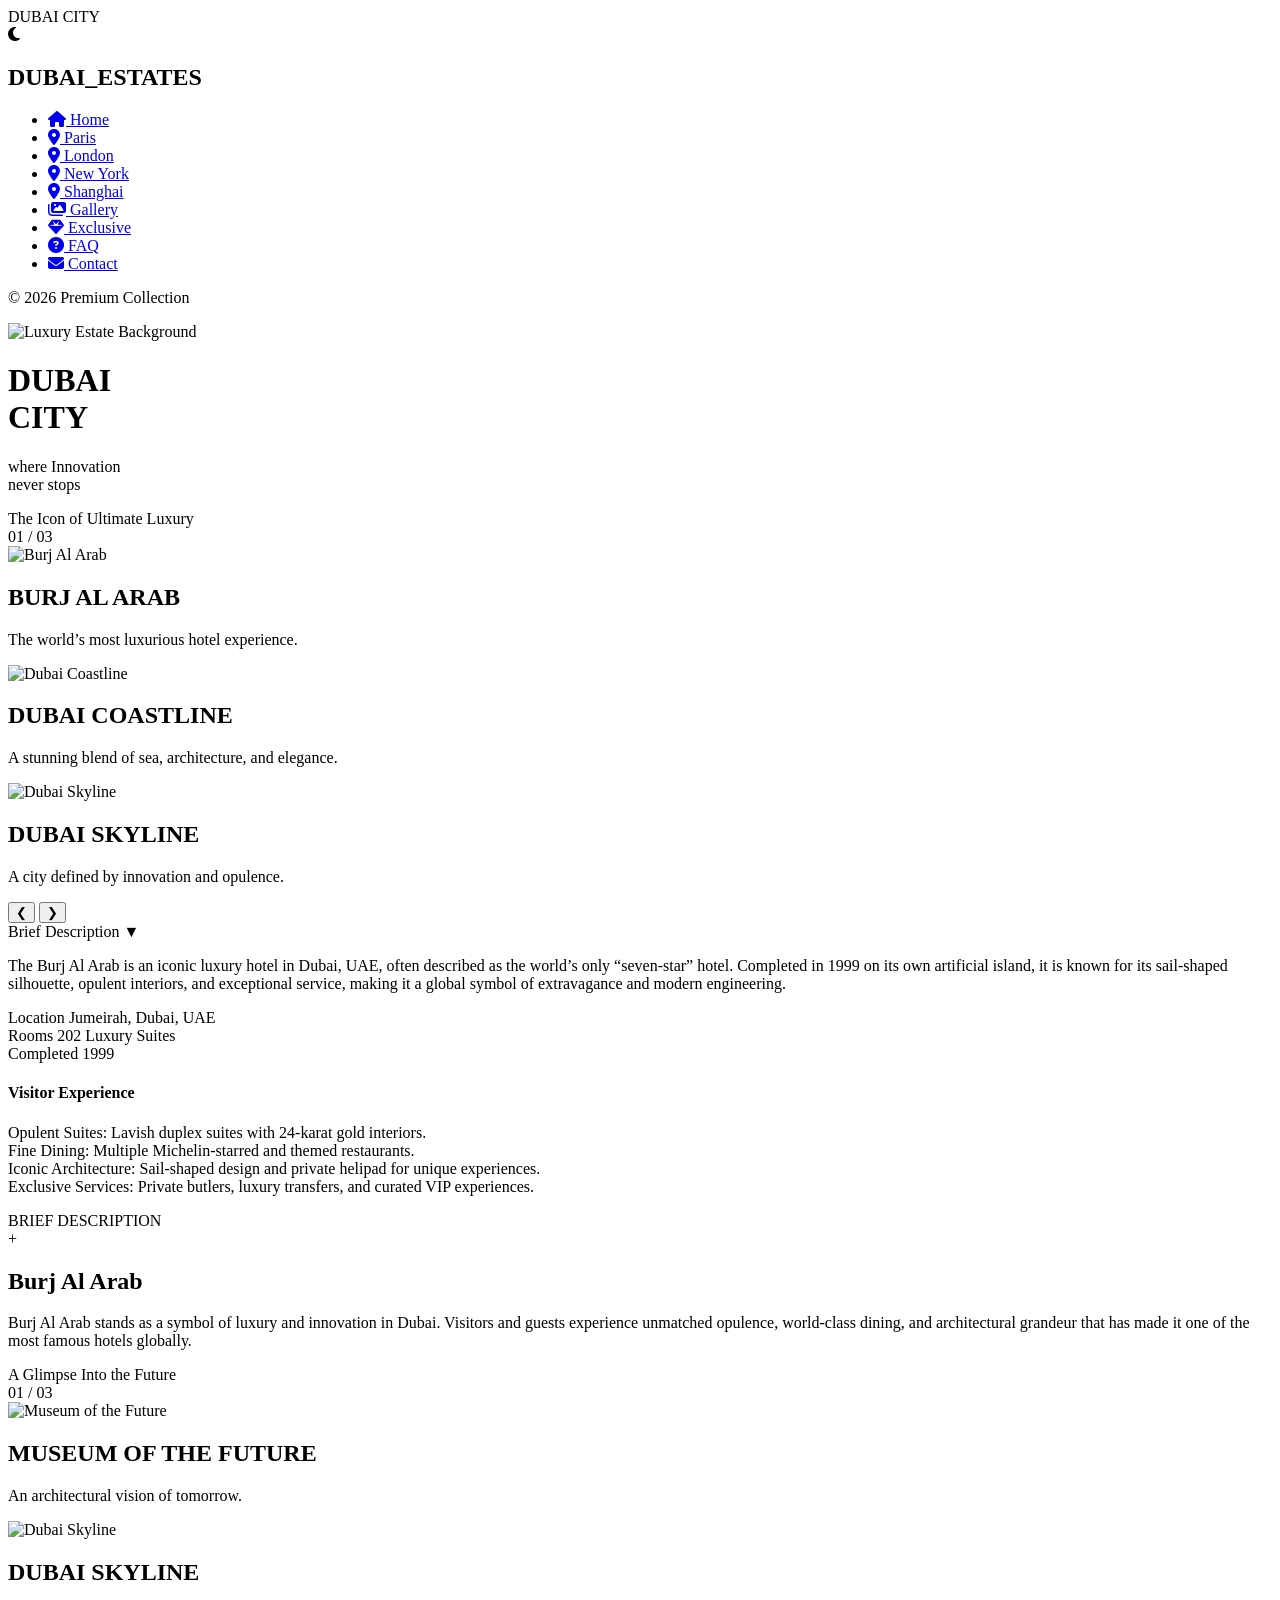
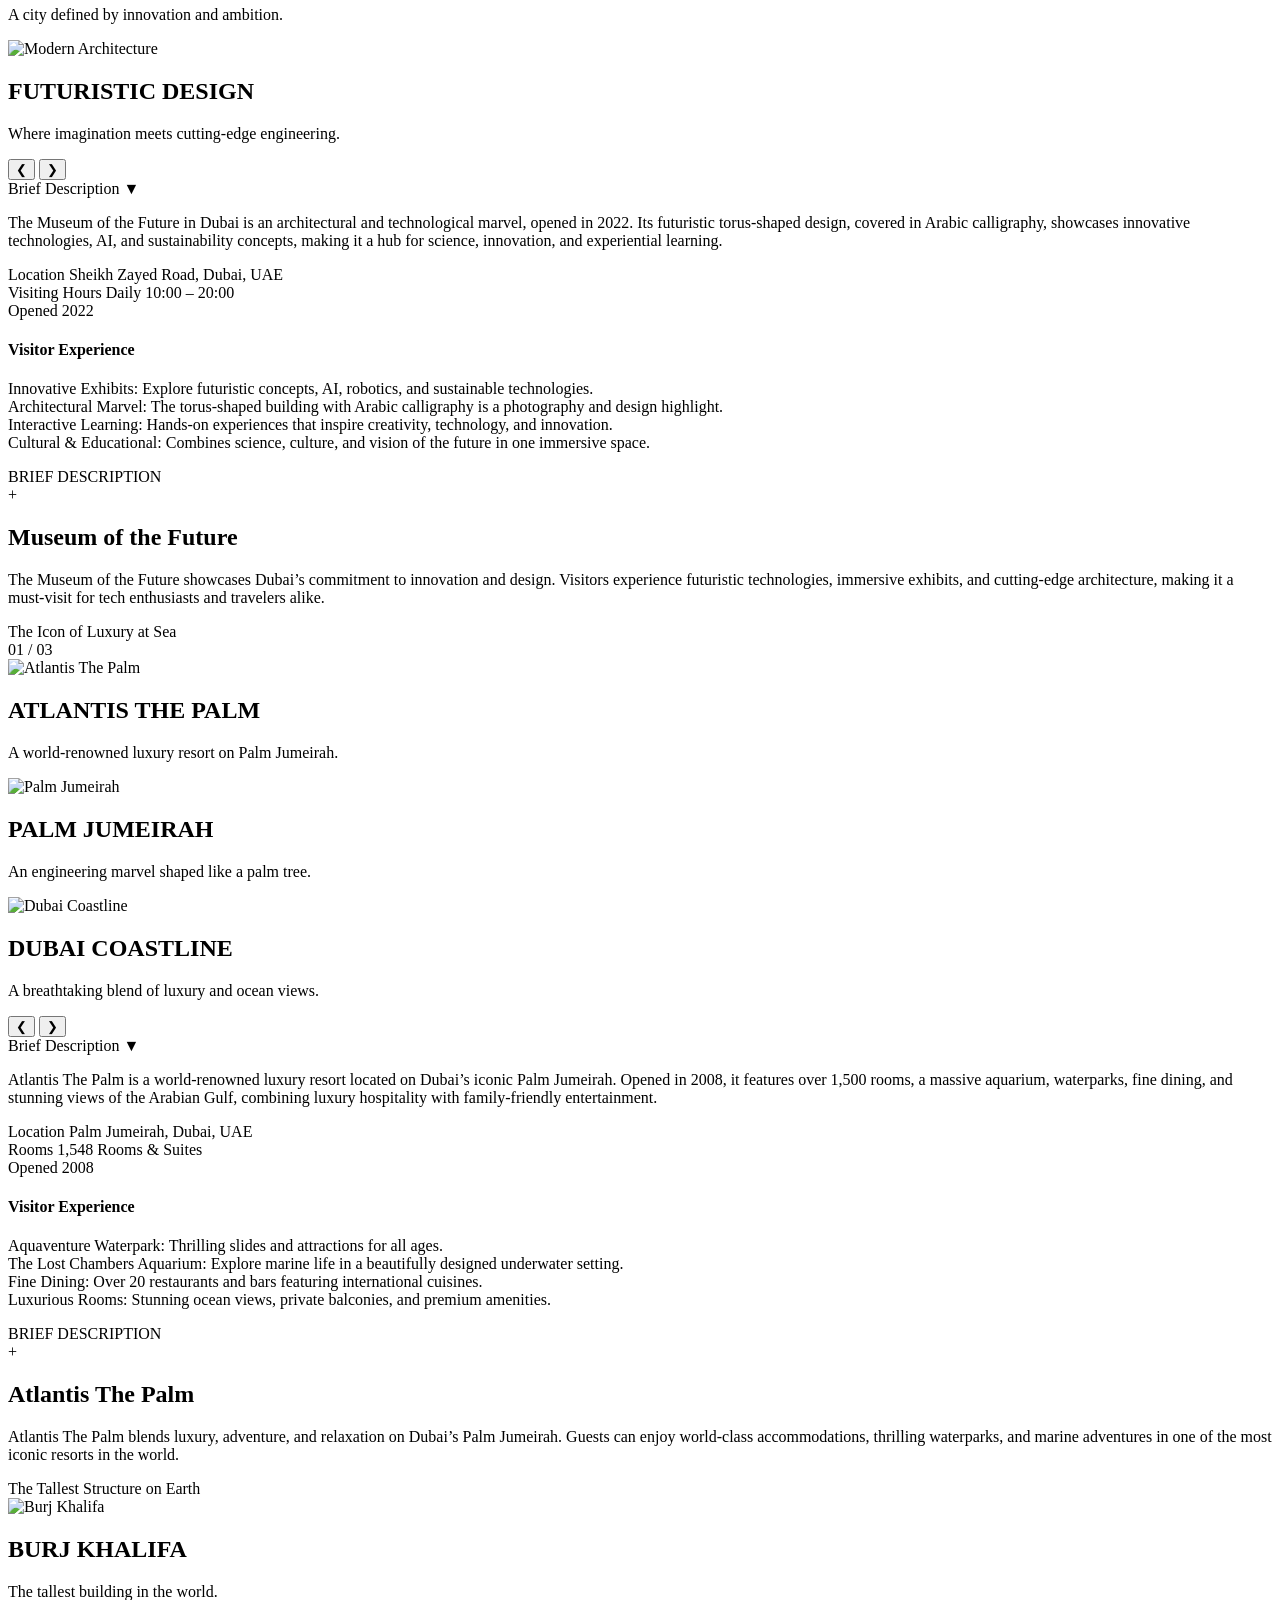
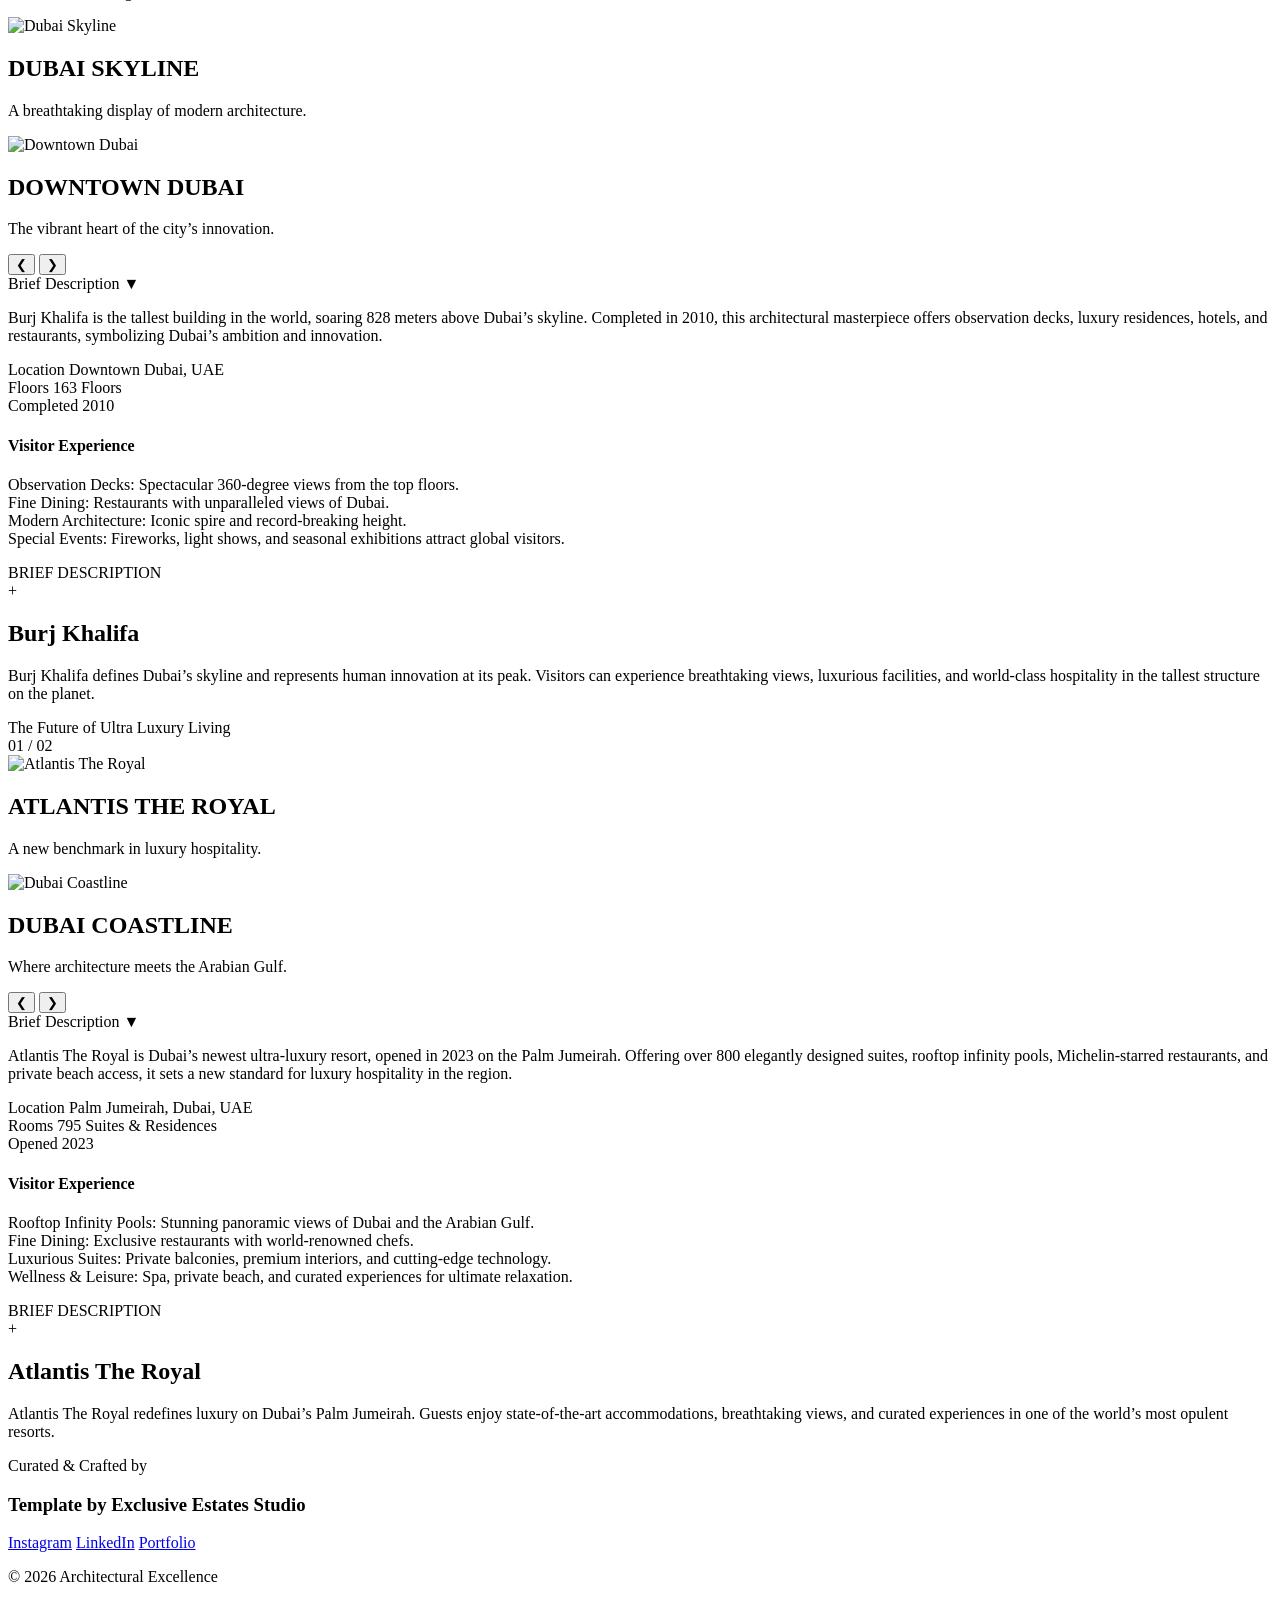
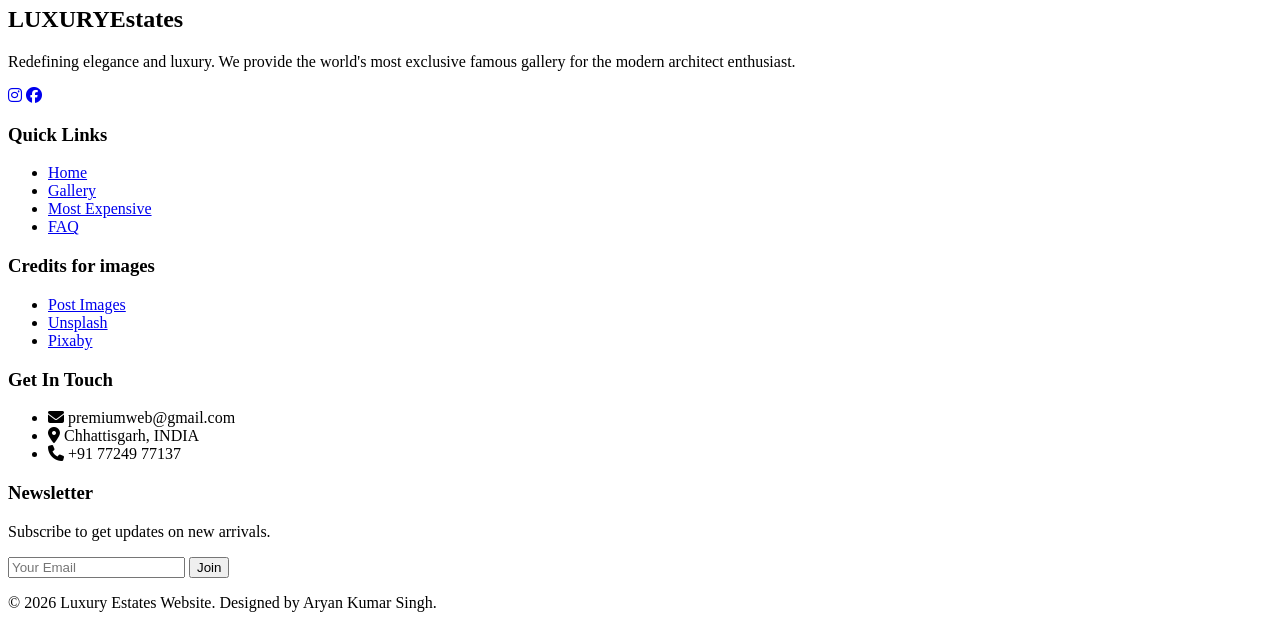
==== dubai.html @ 1795b329 "Add files via upload" ====
<!DOCTYPE html>
<html>
    <head>
        <title>Dubai – Luxury Destinations & Premium Estates</title>
        <meta charset="UTF-8">
    <link rel="stylesheet" href="https://cdnjs.cloudflare.com/ajax/libs/font-awesome/6.5.0/css/all.min.css">
<meta name="viewport" content="width=device-width, initial-scale=1.0">
<link rel="preconnect" href="https://fonts.googleapis.com">
<link rel="preconnect" href="https://fonts.gstatic.com" crossorigin>
<link href="https://fonts.googleapis.com/css2?family=Cinzel:wght@400..900&family=Lora:ital,wght@0,400..700;1,400..700&family=Montserrat:ital,wght@0,100..900;1,100..900&display=swap" rel="stylesheet">
<link href="https://fonts.googleapis.com/css2?family=Cormorant+Garamond:wght@300;400&family=Inter:wght@300;400&display=swap" rel="stylesheet">
        

<link rel="stylesheet" href="style.css">

        
    </head>
 <body data-page="dubai">
   <!-- Luxury Preloader -->
<!-- Luxury Preloader -->
<div id="lux-loader">
    <div class="loader-inner">
        <!-- Luxury SVG Logo -->
        <svg width="120" height="50" viewBox="0 0 200 80" xmlns="http://www.w3.org/2000/svg">
            <defs>
                <linearGradient id="goldGradient" x1="0%" y1="0%" x2="100%" y2="0%">
                    <stop offset="0%" stop-color="#D4AF37"/>
                    <stop offset="100%" stop-color="#FFD700"/>
                </linearGradient>
                <style>
                  .initials { font-family: 'Cinzel', serif; font-size: 36px; font-weight: bold; fill: url(#goldGradient); }
                  .text { font-family: 'Lora', serif; font-size: 14px; fill: #FFFFFF; letter-spacing: 1px; }
                  .icon { fill: url(#goldGradient); }
                </style>
            </defs>
            <!-- Triangle icon -->
            <polygon class="icon" points="20,60 40,20 60,60" />
            <!-- AS initials -->
         <text x="75" y="50" class="initials">EP</text>
<text x="75" y="70" class="text">Exclusive Places</text>
        </svg>

        <!-- Spinning gold ring -->
        <div class="loader-ring"></div>
    </div>
</div>
   

        <nav class="master-pill-nav">
    <div class="pill-inner">
        <div id="master-menu" style="display:none;"> <!-- must match 'master-menu' -->
    <ul>
        <li>Home</li>
        <li>About</li>
        <li>Contact</li>
    </ul>
</div>

        <div class="pill-logo">
            DUBAI
        <span>CITY</span></div>

        <div class="theme-toggle" onclick="toggleTheme()">
            <div class="toggle-icon">
                <i id="theme-icon" class="fas fa-moon"></i>
            </div>
        </div>
    </div>
</nav>

    <div class="menu-btn" onclick="togglePremiumMenu()">
  <div class="btn-line"></div>
  <div class="btn-line"></div>
  <div class="btn-line"></div>
</div>

<nav class="side-nav" id="sideNav">
  <div class="nav-header">
    <h2 class="nav-logo">DUBAI_<span>ESTATES</span></h2>
  </div>
 <ul class="nav-links">
  <li><a href="homepage.html"><i class="fas fa-home"></i> Home</a></li>
  <li><a href="paris.html" target="_blank" rel="noopener noreferrer"><i class="fas fa-map-marker-alt"></i> Paris</a></li>
  <li><a href="london.html" target="_blank" rel="noopener noreferrer"><i class="fas fa-map-marker-alt"></i> London</a></li>
  <li><a href="new-york.html" target="_blank" rel="noopener noreferrer"><i class="fas fa-map-marker-alt"></i> New York</a></li>
  <li><a href="shanghai.html" target="_blank" rel="noopener noreferrer"><i class="fas fa-map-marker-alt"></i> Shanghai</a></li>
  
  <li><a href="#homepage" target="_blank" rel="noopener noreferrer"><i class="fas fa-images"></i> Gallery</a></li>
  <li><a href="exclusive.html" target="_blank" rel="noopener noreferrer"><i class="fas fa-gem"></i> Exclusive</a></li>
  <li><a href="faq.html" target="_blank" rel="noopener noreferrer"><i class="fas fa-question-circle"></i> FAQ</a></li>
  <li><a href="contact.html" target="_blank" rel="noopener noreferrer"><i class="fas fa-envelope"></i> Contact</a></li>
</ul>
  <div class="nav-footer">
    <p>© 2026 Premium Collection</p>
  </div>
</nav>

<div class="menu-blur" id="menuBlur" onclick="togglePremiumMenu()"></div>


    <div class="banner-hero">
    <div class="banner-overlay"></div>

    <img src="https://i.postimg.cc/pdh2FBYB/christoph_schulz_7tb_b37y_Hx4_unsplash.jpg" 
         alt="Luxury Estate Background" class="banner-img">

    <div class="banner-content">
        <h1 class="banner-title">
        DUBAI
         <br> <span>CITY</span>
        </h1>
        <p class="banner-subtitle">
            where Innovation <br>never stops
        </p>
    </div>
</div>
<div id="homepage"></div>
<div class="divider"></div>
<div class="cinzel-title">The Icon of Ultimate Luxury</div>

<div class="luxury-container">
  <div class="luxury-viewport">

    <!-- COUNTER -->
    <div class="lux-counter">
      <span class="current">01</span> / 
      <span class="total">03</span>
    </div>

    <div class="luxury-wrapper" data-index="0">

      <div class="lux-slide">
        <img loading="lazy" width="800" height="500"
        src="https://i.postimg.cc/SR1qnRct/andreas_m_BLGcfe_Nnx4U_unsplash.jpg" alt="Burj Al Arab">
        <div class="lux-overlay">
          <h2>BURJ AL ARAB</h2>
          <p>The world’s most luxurious hotel experience.</p>
        </div>
      </div>

      <div class="lux-slide">
        <img loading="lazy" width="800" height="500"
        src="https://i.postimg.cc/rp58f8Lk/christoph_schulz_7tb_b37y_Hx4_unsplash.jpg" alt="Dubai Coastline">
        <div class="lux-overlay">
          <h2>DUBAI COASTLINE</h2>
          <p>A stunning blend of sea, architecture, and elegance.</p>
        </div>
      </div>

      <div class="lux-slide">
        <img loading="lazy" width="800" height="500"
        src="https://i.postimg.cc/DzCKjmMf/roman_logov_jomuw0_3F8A_unsplash.jpg" alt="Dubai Skyline">
        <div class="lux-overlay">
          <h2>DUBAI SKYLINE</h2>
          <p>A city defined by innovation and opulence.</p>
        </div>
      </div>

     </div>
    <!-- ARROWS -->
    <button class="lux-nav lux-prev" onclick="moveSmooth(this,-1)">❮</button>
    <button class="lux-nav lux-next" onclick="moveSmooth(this,1)">❯</button>

    <!-- DOTS -->
    <div class="lux-dots"></div>

    <!-- PROGRESS BAR -->
    <div class="lux-progress">
      <div class="lux-progress-bar"></div>
    </div>
</div>
<div class="lora-title">


</div>

<div class="divider"></div>

<div class="brief-wrapper">
    <div class="brief-toggle" onclick="toggleBrief(this)">
        <span class="label">Brief Description</span>
        <span class="arrow">▼</span>
    </div>

    
    <div class="brief-content">
    <div class="premium-inner">
        <p class="summary-text">
            The Burj Al Arab is an iconic luxury hotel in Dubai, UAE, often described as the world’s only “seven-star” hotel. Completed in 1999 on its own artificial island, it is known for its sail-shaped silhouette, opulent interiors, and exceptional service, making it a global symbol of extravagance and modern engineering.
        </p>

        <div class="info-grid">
            <div class="info-item">
                <span class="info-label">Location</span>
                <span class="info-value">Jumeirah, Dubai, UAE</span>
            </div>
            <div class="info-item">
                <span class="info-label">Rooms</span>
                <span class="info-value">202 Luxury Suites</span>
            </div>
            <div class="info-item">
                <span class="info-label">Completed</span>
                <span class="info-value">1999</span>
            </div>
        </div>

        <div class="highlights-box">
            <h4 class="highlight-title">Visitor Experience</h4>
            <p>
                Opulent Suites: Lavish duplex suites with 24-karat gold interiors.<br>
                Fine Dining: Multiple Michelin-starred and themed restaurants.<br>
                Iconic Architecture: Sail-shaped design and private helipad for unique experiences.<br>
                Exclusive Services: Private butlers, luxury transfers, and curated VIP experiences.
            </p>
        </div>
    </div>
</div>

<div class="cj-wrapper">
    <div class="cj-trigger" onclick="toggleJungle(this)">
        <span class="cj-label">BRIEF DESCRIPTION</span>
        <div class="cj-plus">+</div>
    </div>

    <div class="cj-content">
        <div class="cj-inner">
            <h2 class="cj-title">Burj Al Arab</h2>
            <p class="cj-text">
                Burj Al Arab stands as a symbol of luxury and innovation in Dubai. Visitors and guests experience unmatched opulence, world-class dining, and architectural grandeur that has made it one of the most famous hotels globally.
            </p>
            <div class="cj-line"></div>
        </div>
    </div>
</div>
 <div class="divider"></div>
<div class="cinzel-title">A Glimpse Into the Future</div>

<div class="luxury-container">
  <div class="luxury-viewport">

    <!-- COUNTER -->
    <div class="lux-counter">
      <span class="current">01</span> / 
      <span class="total">03</span>
    </div>

    <div class="luxury-wrapper" data-index="0">
      
      <div class="lux-slide">
        <img loading="lazy" width="800" height="500"
        src="https://i.postimg.cc/MKDxMsmT/haris_khan_o_F7d_ZYCg_O3k_unsplash.jpg" alt="Museum of the Future">
        <div class="lux-overlay">
          <h2>MUSEUM OF THE FUTURE</h2>
          <p>An architectural vision of tomorrow.</p>
        </div>
      </div>
      
      <div class="lux-slide">
        <img loading="lazy" width="800" height="500"
        src="https://i.postimg.cc/RV940rKZ/mohammad_ali_V1YMhpx_Y7To_unsplash.jpg" alt="Dubai Skyline">
        <div class="lux-overlay">
          <h2>DUBAI SKYLINE</h2>
          <p>A city defined by innovation and ambition.</p>
        </div>
      </div>

      <div class="lux-slide">
        <img loading="lazy" width="800" height="500"
        src="https://i.postimg.cc/Dws8yJx4/riyas_mohammed_A05b_Ihiry4o_unsplash.jpg" alt="Modern Architecture">
        <div class="lux-overlay">
          <h2>FUTURISTIC DESIGN</h2>
          <p>Where imagination meets cutting-edge engineering.</p>
        </div>
      </div>

    </div>

    <button class="lux-nav lux-prev" onclick="moveSmooth(this, -1)">&#10094;</button>
    <button class="lux-nav lux-next" onclick="moveSmooth(this, 1)">&#10095;</button>
    <!-- DOTS -->
    <div class="lux-dots"></div>

    <!-- PROGRESS BAR -->
    <div class="lux-progress">
      <div class="lux-progress-bar"></div>
    </div>
  </div>
</div>
<div class="lora-title">


</div>
<div class="divider"></div>
<div class="brief-wrapper">
    <div class="brief-toggle" onclick="toggleBrief(this)">
        <span class="label">Brief Description</span>
        <span class="arrow">▼</span>
    </div>

  <div class="brief-content">
    <div class="premium-inner">
        <p class="summary-text">
            The Museum of the Future in Dubai is an architectural and technological marvel, opened in 2022. Its futuristic torus-shaped design, covered in Arabic calligraphy, showcases innovative technologies, AI, and sustainability concepts, making it a hub for science, innovation, and experiential learning.
        </p>

        <div class="info-grid">
            <div class="info-item">
                <span class="info-label">Location</span>
                <span class="info-value">Sheikh Zayed Road, Dubai, UAE</span>
            </div>
            <div class="info-item">
                <span class="info-label">Visiting Hours</span>
                <span class="info-value">Daily 10:00 – 20:00</span>
            </div>
            <div class="info-item">
                <span class="info-label">Opened</span>
                <span class="info-value">2022</span>
            </div>
        </div>

        <div class="highlights-box">
            <h4 class="highlight-title">Visitor Experience</h4>
            <p>
                Innovative Exhibits: Explore futuristic concepts, AI, robotics, and sustainable technologies.<br>
                Architectural Marvel: The torus-shaped building with Arabic calligraphy is a photography and design highlight.<br>
                Interactive Learning: Hands-on experiences that inspire creativity, technology, and innovation.<br>
                Cultural & Educational: Combines science, culture, and vision of the future in one immersive space.
            </p>
        </div>
    </div>
</div>

<div class="cj-wrapper">
    <div class="cj-trigger" onclick="toggleJungle(this)">
        <span class="cj-label">BRIEF DESCRIPTION</span>
        <div class="cj-plus">+</div>
    </div>

    <div class="cj-content">
        <div class="cj-inner">
            <h2 class="cj-title">Museum of the Future</h2>
            <p class="cj-text">
                The Museum of the Future showcases Dubai’s commitment to innovation and design. Visitors experience futuristic technologies, immersive exhibits, and cutting-edge architecture, making it a must-visit for tech enthusiasts and travelers alike.
            </p>
            <div class="cj-line"></div>
        </div>
    </div>
</div>
<div class="divider"></div>
<div class="cinzel-title">The Icon of Luxury at Sea</div>

<div class="luxury-container">
  <div class="luxury-viewport">

    <!-- COUNTER -->
    <div class="lux-counter">
      <span class="current">01</span> / 
      <span class="total">03</span>
    </div>

    <div class="luxury-wrapper" data-index="0">
      
      <div class="lux-slide">
        <img loading="lazy" width="800" height="500"
        src="https://i.postimg.cc/9FVCf3Tx/katalin_salles_Qrgxf_VD_usc_unsplash.jpg" alt="Atlantis The Palm">
        <div class="lux-overlay">
          <h2>ATLANTIS THE PALM</h2>
          <p>A world-renowned luxury resort on Palm Jumeirah.</p>
        </div>
      </div>
      
      <div class="lux-slide">
        <img loading="lazy" width="800" height="500"
        src="https://i.postimg.cc/DyFnzVLk/mo_Bkwp_Z3P6d_EM_unsplash.jpg" alt="Palm Jumeirah">
        <div class="lux-overlay">
          <h2>PALM JUMEIRAH</h2>
          <p>An engineering marvel shaped like a palm tree.</p>
        </div>
      </div>

      <div class="lux-slide">
        <img loading="lazy" width="800" height="500"
        src="https://i.postimg.cc/kX9q5rKX/nitya_aggarwal_8l_Mauu_BSr_M_unsplash.jpg" alt="Dubai Coastline">
        <div class="lux-overlay">
          <h2>DUBAI COASTLINE</h2>
          <p>A breathtaking blend of luxury and ocean views.</p>
        </div>
      </div>
      
    </div>
    <button class="lux-nav lux-prev" onclick="moveSmooth(this, -1)">&#10094;</button>
    <button class="lux-nav lux-next" onclick="moveSmooth(this, 1)">&#10095;</button>
    <!-- DOTS -->
    <div class="lux-dots"></div>

    <!-- PROGRESS BAR -->
    <div class="lux-progress">
      <div class="lux-progress-bar"></div>
    </div>
  </div>
</div>



 
 
 <div class="brief-wrapper">
    <div class="brief-toggle" onclick="toggleBrief(this)">
        <span class="label">Brief Description</span>
        <span class="arrow">▼</span>
    </div>

    <div class="brief-content">
    <div class="premium-inner">
        <p class="summary-text">
            Atlantis The Palm is a world-renowned luxury resort located on Dubai’s iconic Palm Jumeirah. Opened in 2008, it features over 1,500 rooms, a massive aquarium, waterparks, fine dining, and stunning views of the Arabian Gulf, combining luxury hospitality with family-friendly entertainment.
        </p>

        <div class="info-grid">
            <div class="info-item">
                <span class="info-label">Location</span>
                <span class="info-value">Palm Jumeirah, Dubai, UAE</span>
            </div>
            <div class="info-item">
                <span class="info-label">Rooms</span>
                <span class="info-value">1,548 Rooms & Suites</span>
            </div>
            <div class="info-item">
                <span class="info-label">Opened</span>
                <span class="info-value">2008</span>
            </div>
        </div>

        <div class="highlights-box">
            <h4 class="highlight-title">Visitor Experience</h4>
            <p>
                Aquaventure Waterpark: Thrilling slides and attractions for all ages.<br>
                The Lost Chambers Aquarium: Explore marine life in a beautifully designed underwater setting.<br>
                Fine Dining: Over 20 restaurants and bars featuring international cuisines.<br>
                Luxurious Rooms: Stunning ocean views, private balconies, and premium amenities.
            </p>
        </div>
    </div>
</div>

<div class="cj-wrapper">
    <div class="cj-trigger" onclick="toggleJungle(this)">
        <span class="cj-label">BRIEF DESCRIPTION</span>
        <div class="cj-plus">+</div>
    </div>

    <div class="cj-content">
        <div class="cj-inner">
            <h2 class="cj-title">Atlantis The Palm</h2>
            <p class="cj-text">
                Atlantis The Palm blends luxury, adventure, and relaxation on Dubai’s Palm Jumeirah. Guests can enjoy world-class accommodations, thrilling waterparks, and marine adventures in one of the most iconic resorts in the world.
            </p>
            <div class="cj-line"></div>
        </div>
    </div>
</div>
  <div class="divider"></div>
<div class="cinzel-title">The Tallest Structure on Earth</div>

<div class="luxury-container">
  <div class="luxury-viewport">
    
    <div class="luxury-wrapper" data-index="0">
      
      <div class="lux-slide">
        <img loading="lazy" width="800" height="500"
        src="https://i.postimg.cc/DwDMx1x4/riyas_mohammed_CK9BTs_Q_I1Y_unsplash.jpg" alt="Burj Khalifa">
        <div class="lux-overlay">
          <h2>BURJ KHALIFA</h2>
          <p>The tallest building in the world.</p>
        </div>
      </div>
      
      <div class="lux-slide">
        <img loading="lazy" width="800" height="500"
        src="https://i.postimg.cc/cCmzhjzW/nelemson_guevarra_d_Bft_X6t_NEds_unsplash.jpg" alt="Dubai Skyline">
        <div class="lux-overlay">
          <h2>DUBAI SKYLINE</h2>
          <p>A breathtaking display of modern architecture.</p>
        </div>
      </div>

      <div class="lux-slide">
        <img loading="lazy" width="800" height="500"
        src="https://i.postimg.cc/gJq22GM1/david_rodrigo_Fr6zexbmjmc_unsplash.jpg" alt="Downtown Dubai">
        <div class="lux-overlay">
          <h2>DOWNTOWN DUBAI</h2>
          <p>The vibrant heart of the city’s innovation.</p>
        </div>
      </div>
        
    </div>

    <button class="lux-nav lux-prev" onclick="moveSmooth(this, -1)">&#10094;</button>
    <button class="lux-nav lux-next" onclick="moveSmooth(this, 1)">&#10095;</button>
    <!-- DOTS -->
    <div class="lux-dots"></div>

    <!-- PROGRESS BAR -->
    <div class="lux-progress">
      <div class="lux-progress-bar"></div>
    </div>
  </div>
</div>
<div class="lora-title">


</div>
<div class="divider"></div>
   <div class="brief-wrapper">
    <div class="brief-toggle" onclick="toggleBrief(this)">
        <span class="label">Brief Description</span>
        <span class="arrow">▼</span>
    </div>

   <div class="brief-content">
    <div class="premium-inner">
        <p class="summary-text">
            Burj Khalifa is the tallest building in the world, soaring 828 meters above Dubai’s skyline. Completed in 2010, this architectural masterpiece offers observation decks, luxury residences, hotels, and restaurants, symbolizing Dubai’s ambition and innovation.
        </p>

        <div class="info-grid">
            <div class="info-item">
                <span class="info-label">Location</span>
                <span class="info-value">Downtown Dubai, UAE</span>
            </div>
            <div class="info-item">
                <span class="info-label">Floors</span>
                <span class="info-value">163 Floors</span>
            </div>
            <div class="info-item">
                <span class="info-label">Completed</span>
                <span class="info-value">2010</span>
            </div>
        </div>

        <div class="highlights-box">
            <h4 class="highlight-title">Visitor Experience</h4>
            <p>
                Observation Decks: Spectacular 360-degree views from the top floors.<br>
                Fine Dining: Restaurants with unparalleled views of Dubai.<br>
                Modern Architecture: Iconic spire and record-breaking height.<br>
                Special Events: Fireworks, light shows, and seasonal exhibitions attract global visitors.
            </p>
        </div>
    </div>
</div>

<div class="cj-wrapper">
    <div class="cj-trigger" onclick="toggleJungle(this)">
        <span class="cj-label">BRIEF DESCRIPTION</span>
        <div class="cj-plus">+</div>
    </div>

    <div class="cj-content">
        <div class="cj-inner">
            <h2 class="cj-title">Burj Khalifa</h2>
            <p class="cj-text">
                Burj Khalifa defines Dubai’s skyline and represents human innovation at its peak. Visitors can experience breathtaking views, luxurious facilities, and world-class hospitality in the tallest structure on the planet.
            </p>
            <div class="cj-line"></div>
        </div>
    </div>
</div>
    <div class="divider"></div>

<div class="cinzel-title">The Future of Ultra Luxury Living</div>

<div class="luxury-container">
  <div class="luxury-viewport">

    <!-- COUNTER -->
    <div class="lux-counter">
      <span class="current">01</span> / 
      <span class="total">02</span>
    </div>

    <div class="luxury-wrapper" data-index="0">
      
      <div class="lux-slide">
        <img loading="lazy" width="800" height="500"
        src="https://i.postimg.cc/L6Z6Jk04/tabreez_c_IXeab_YWFAQ_unsplash.jpg" alt="Atlantis The Royal">
        <div class="lux-overlay">
          <h2>ATLANTIS THE ROYAL</h2>
          <p>A new benchmark in luxury hospitality.</p>
        </div>
      </div>
      
      <div class="lux-slide">
        <img loading="lazy" width="800" height="500"
        src="https://i.postimg.cc/FRXn4N5v/nejc_soklic_ZY4v_Nr_J_h_SU_unsplash.jpg" alt="Dubai Coastline">
        <div class="lux-overlay">
          <h2>DUBAI COASTLINE</h2>
          <p>Where architecture meets the Arabian Gulf.</p>
        </div>
      </div>

    </div>
    <button class="lux-nav lux-prev" onclick="moveSmooth(this, -1)">&#10094;</button>
    <button class="lux-nav lux-next" onclick="moveSmooth(this, 1)">&#10095;</button>
    <!-- DOTS -->
    <div class="lux-dots"></div>

    <!-- PROGRESS BAR -->
    <div class="lux-progress">
      <div class="lux-progress-bar"></div>
    </div>
  </div>
</div>
<div class="lora-title">


</div>
<div class="divider"></div>
<div class="brief-wrapper">
    <div class="brief-toggle" onclick="toggleBrief(this)">
        <span class="label">Brief Description</span>
        <span class="arrow">▼</span>
    </div>

   <div class="brief-content">
    <div class="premium-inner">
        <p class="summary-text">
            Atlantis The Royal is Dubai’s newest ultra-luxury resort, opened in 2023 on the Palm Jumeirah. Offering over 800 elegantly designed suites, rooftop infinity pools, Michelin-starred restaurants, and private beach access, it sets a new standard for luxury hospitality in the region.
        </p>

        <div class="info-grid">
            <div class="info-item">
                <span class="info-label">Location</span>
                <span class="info-value">Palm Jumeirah, Dubai, UAE</span>
            </div>
            <div class="info-item">
                <span class="info-label">Rooms</span>
                <span class="info-value">795 Suites & Residences</span>
            </div>
            <div class="info-item">
                <span class="info-label">Opened</span>
                <span class="info-value">2023</span>
            </div>
        </div>

        <div class="highlights-box">
            <h4 class="highlight-title">Visitor Experience</h4>
            <p>
                Rooftop Infinity Pools: Stunning panoramic views of Dubai and the Arabian Gulf.<br>
                Fine Dining: Exclusive restaurants with world-renowned chefs.<br>
                Luxurious Suites: Private balconies, premium interiors, and cutting-edge technology.<br>
                Wellness & Leisure: Spa, private beach, and curated experiences for ultimate relaxation.
            </p>
        </div>
    </div>
</div>

<div class="cj-wrapper">
    <div class="cj-trigger" onclick="toggleJungle(this)">
        <span class="cj-label">BRIEF DESCRIPTION</span>
        <div class="cj-plus">+</div>
    </div>

    <div class="cj-content">
        <div class="cj-inner">
            <h2 class="cj-title">Atlantis The Royal</h2>
            <p class="cj-text">
                Atlantis The Royal redefines luxury on Dubai’s Palm Jumeirah. Guests enjoy state-of-the-art accommodations, breathtaking views, and curated experiences in one of the world’s most opulent resorts.
            </p>
            <div class="cj-line"></div>
        </div>
    </div>
</div>
 <div class="divider"></div>


  
   
<section class="premium-credit">
    <div class="credit-divider"></div>
    <div class="credit-content">
        <span class="curated-text">Curated & Crafted by</span>
        <h3 class="brand-signature">Template by Exclusive Estates Studio</h3>
        
        <div class="social-row">
            <a href="https://www.instagram.com/premiumweb07?igsh=MWo0YnNmMGJyYnJmNw==" class="social-link">Instagram</a>
            <a href="#" class="social-link">LinkedIn</a>
            <a href="#" class="social-link">Portfolio</a>
        </div>

        <p class="credit-year">© 2026 Architectural Excellence</p>
    </div>
</section>


<footer class="main-footer">
    <div class="footer-container">
        
        <div class="footer-section brand-info">
            <h2 class="logo"><span class="yellow">LUXURY</span><span class="red-text">Estates</span></h2>
            <p class="description">
                Redefining elegance and luxury. We provide the world's most exclusive famous gallery for the modern architect enthusiast.
            </p>
            <div class="social-icons">
                <a href="https://www.instagram.com/premiumweb07?igsh=MWo0YnNmMGJyYnJmNw=="><i class="fab fa-instagram"></i></a>
                <a href="#homepage"><i class="fab fa-facebook"></i></a>
            </div>
        </div>

        <div class="footer-section">
            <h3>Quick Links</h3>
            <div class="accent-line"></div>
            <ul class="links-list">
                <li><a href="homepage.html">Home</a></li>
                <li><a href="#homepage">Gallery</a></li>
                <li><a href="exclusive.html">Most Expensive</a></li>
                <li><a href="faq.html">FAQ</a></li>
            </ul>
        </div>
        <div class="footer-section">
            <h3>Credits for images</h3>
            <div class="accent-line"></div>
            <ul class="links-list">
                <li><a href="https://postimages.org/">Post Images</a></li>
                <li><a href="https://unsplash.com">Unsplash</a></li>
                <li><a href="https://pixabay.com">Pixaby</a></li>
                
            </ul>
        </div>

        <div class="footer-section">
            <h3>Get In Touch</h3>
            <div class="accent-line"></div>
            <ul class="contact-list">
                <li><i class="fas fa-envelope"></i> premiumweb@gmail.com</li>
                <li><i class="fas fa-map-marker-alt"></i> Chhattisgarh, INDIA</li>
                <li><i class="fas fa-phone"></i> +91 77249 77137</li>
            </ul>
        </div>

        <div class="footer-section newsletter">
            <h3>Newsletter</h3>
            <div class="accent-line"></div>
            <p>Subscribe to get updates on new arrivals.</p>
            <div class="input-group">
                <input type="email" placeholder="Your Email">
                <button class="join-btn">Join</button>
            </div>
        </div>

    </div>

    <div class="footer-bottom">
        <p>© 2026 Luxury Estates Website. Designed by Aryan Kumar Singh.</p>
    </div>
</footer>

<script src="global-body.js"></script>
<script src="main-specific.js"></script>
<script src="lazy-loading.js"></script>
       
    </body>
</html>
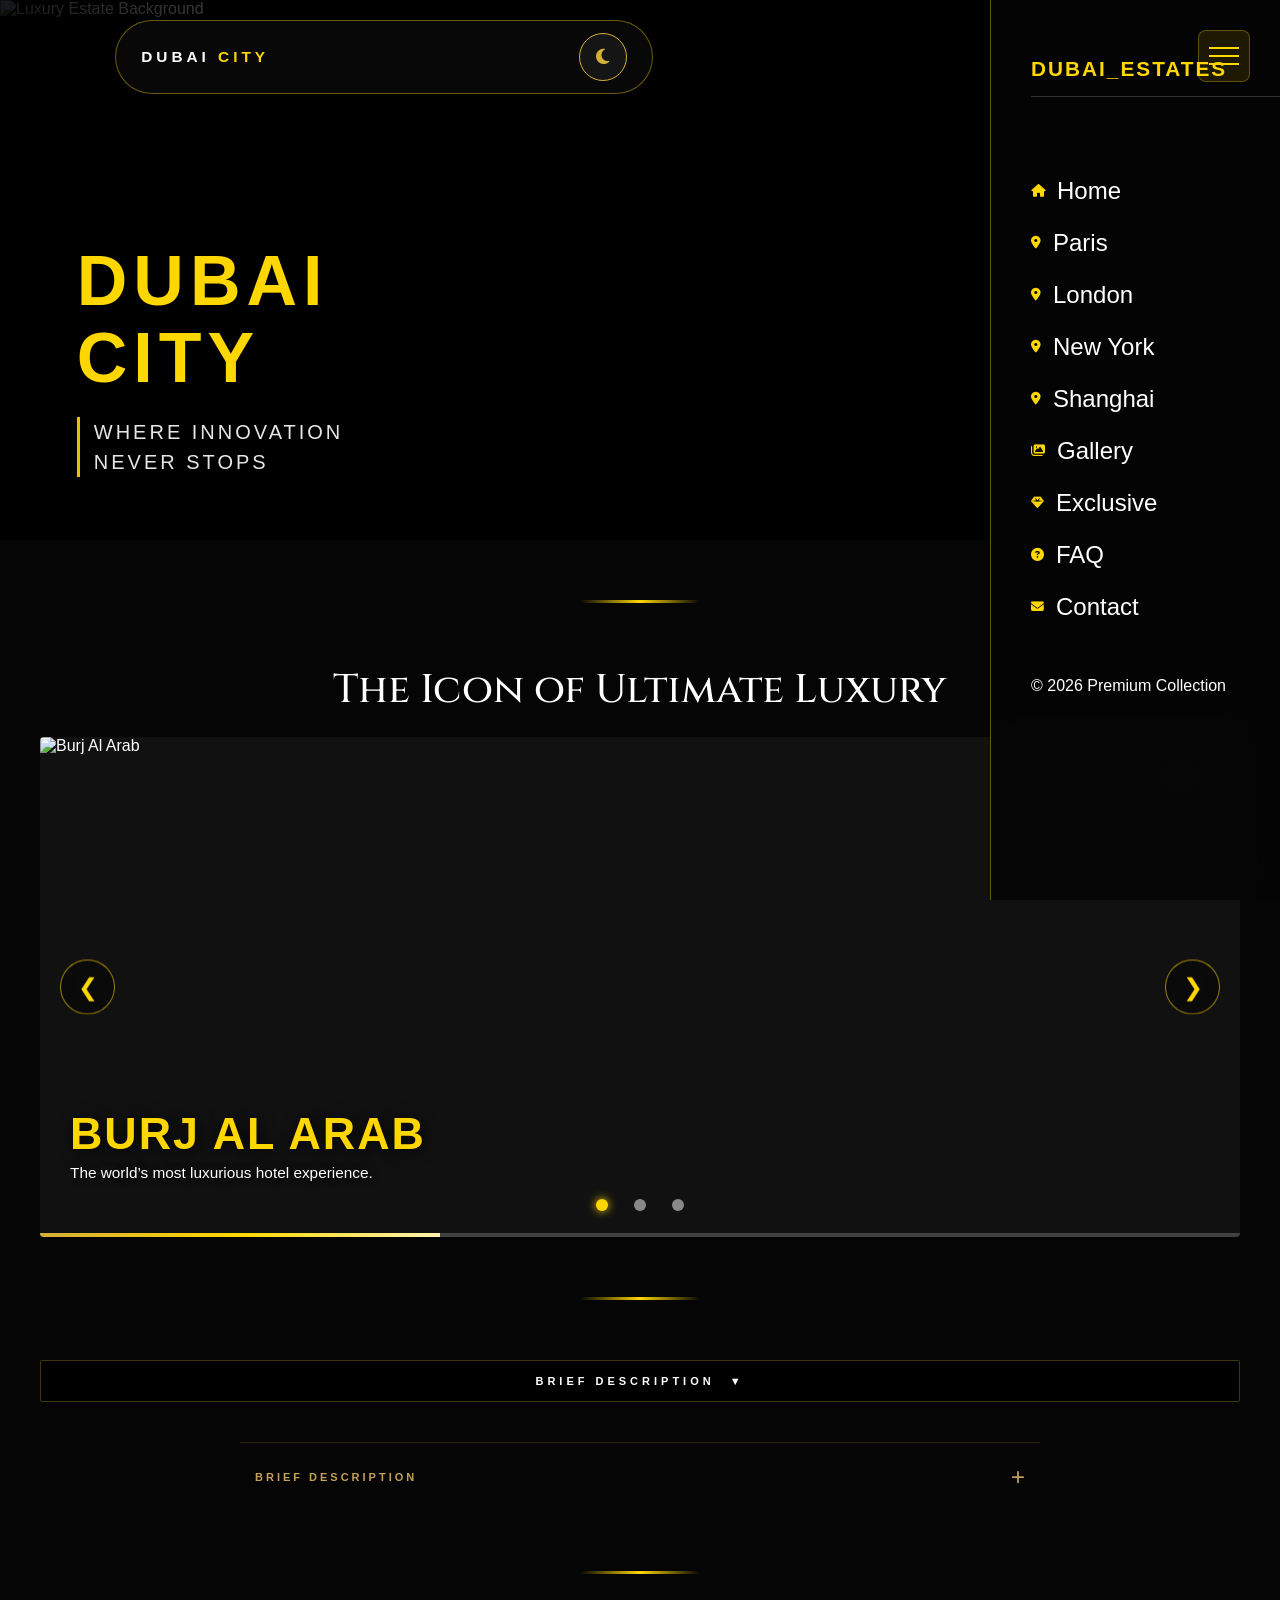
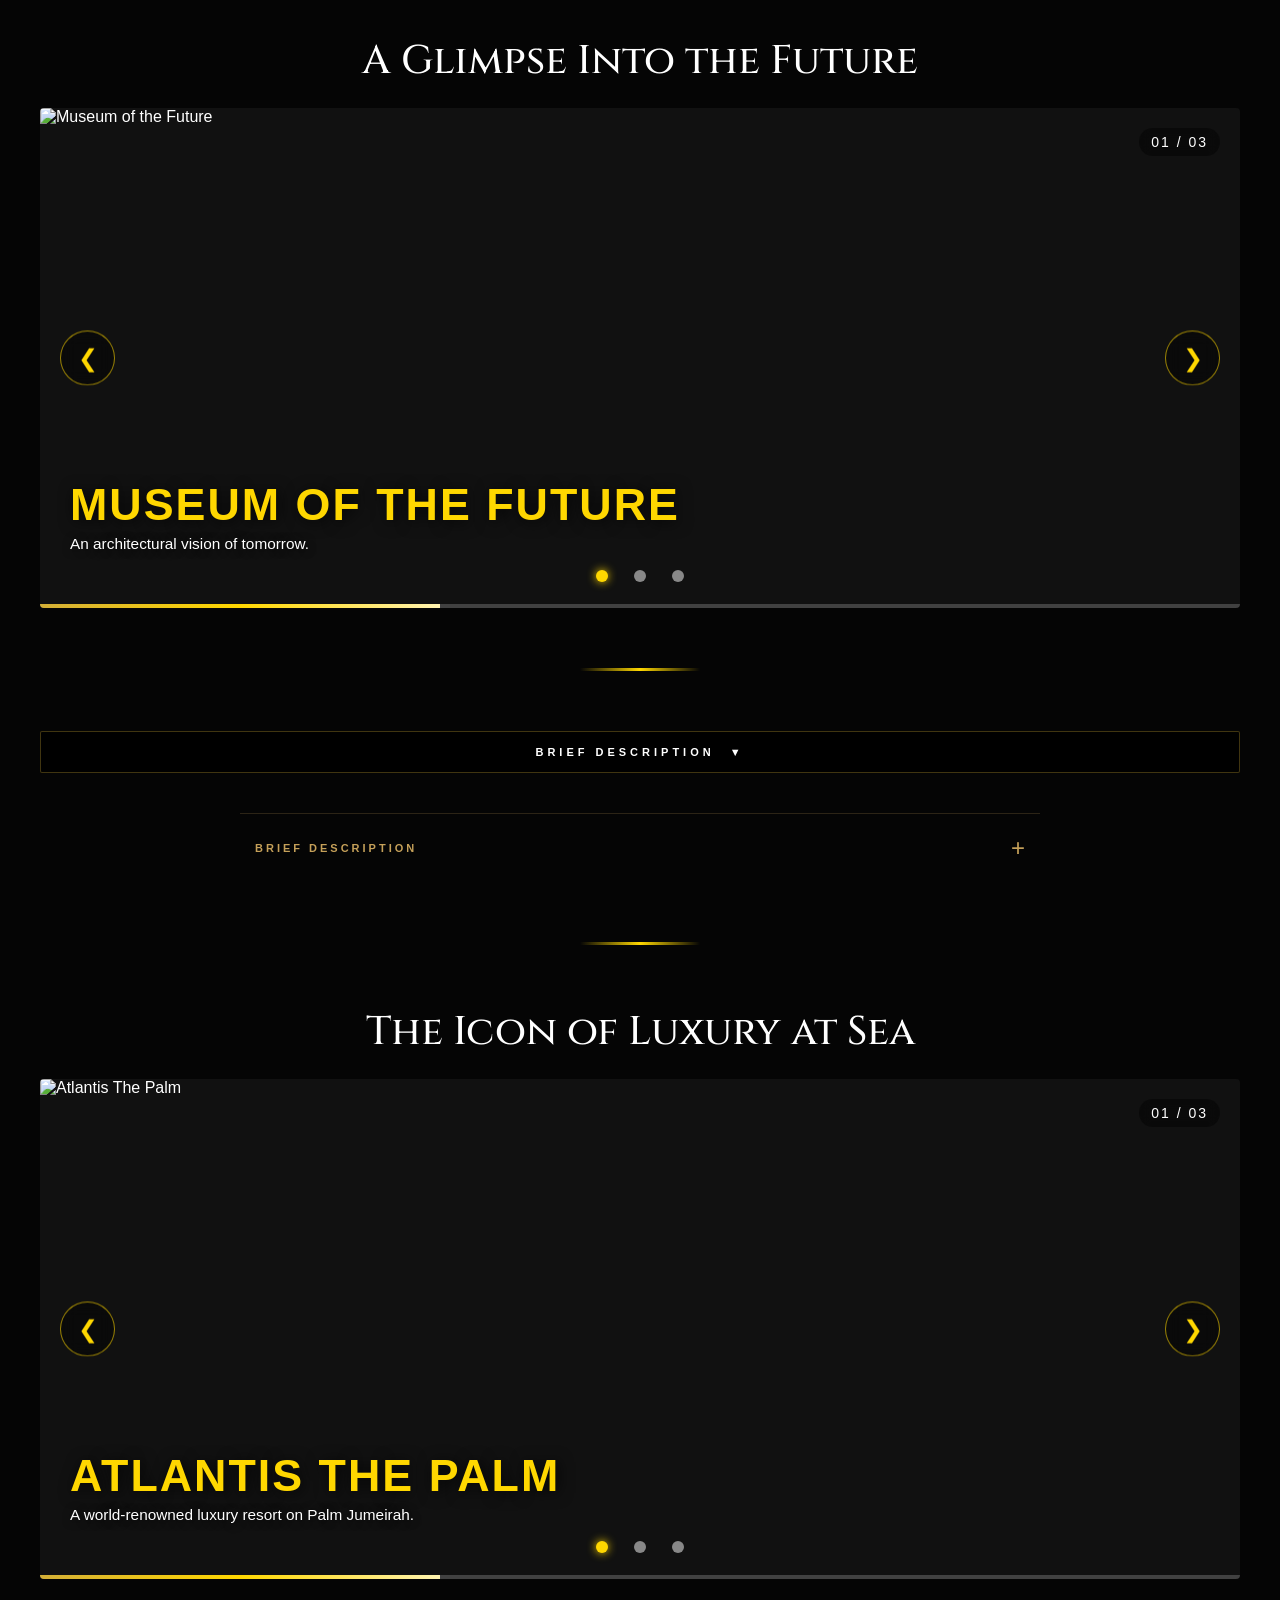
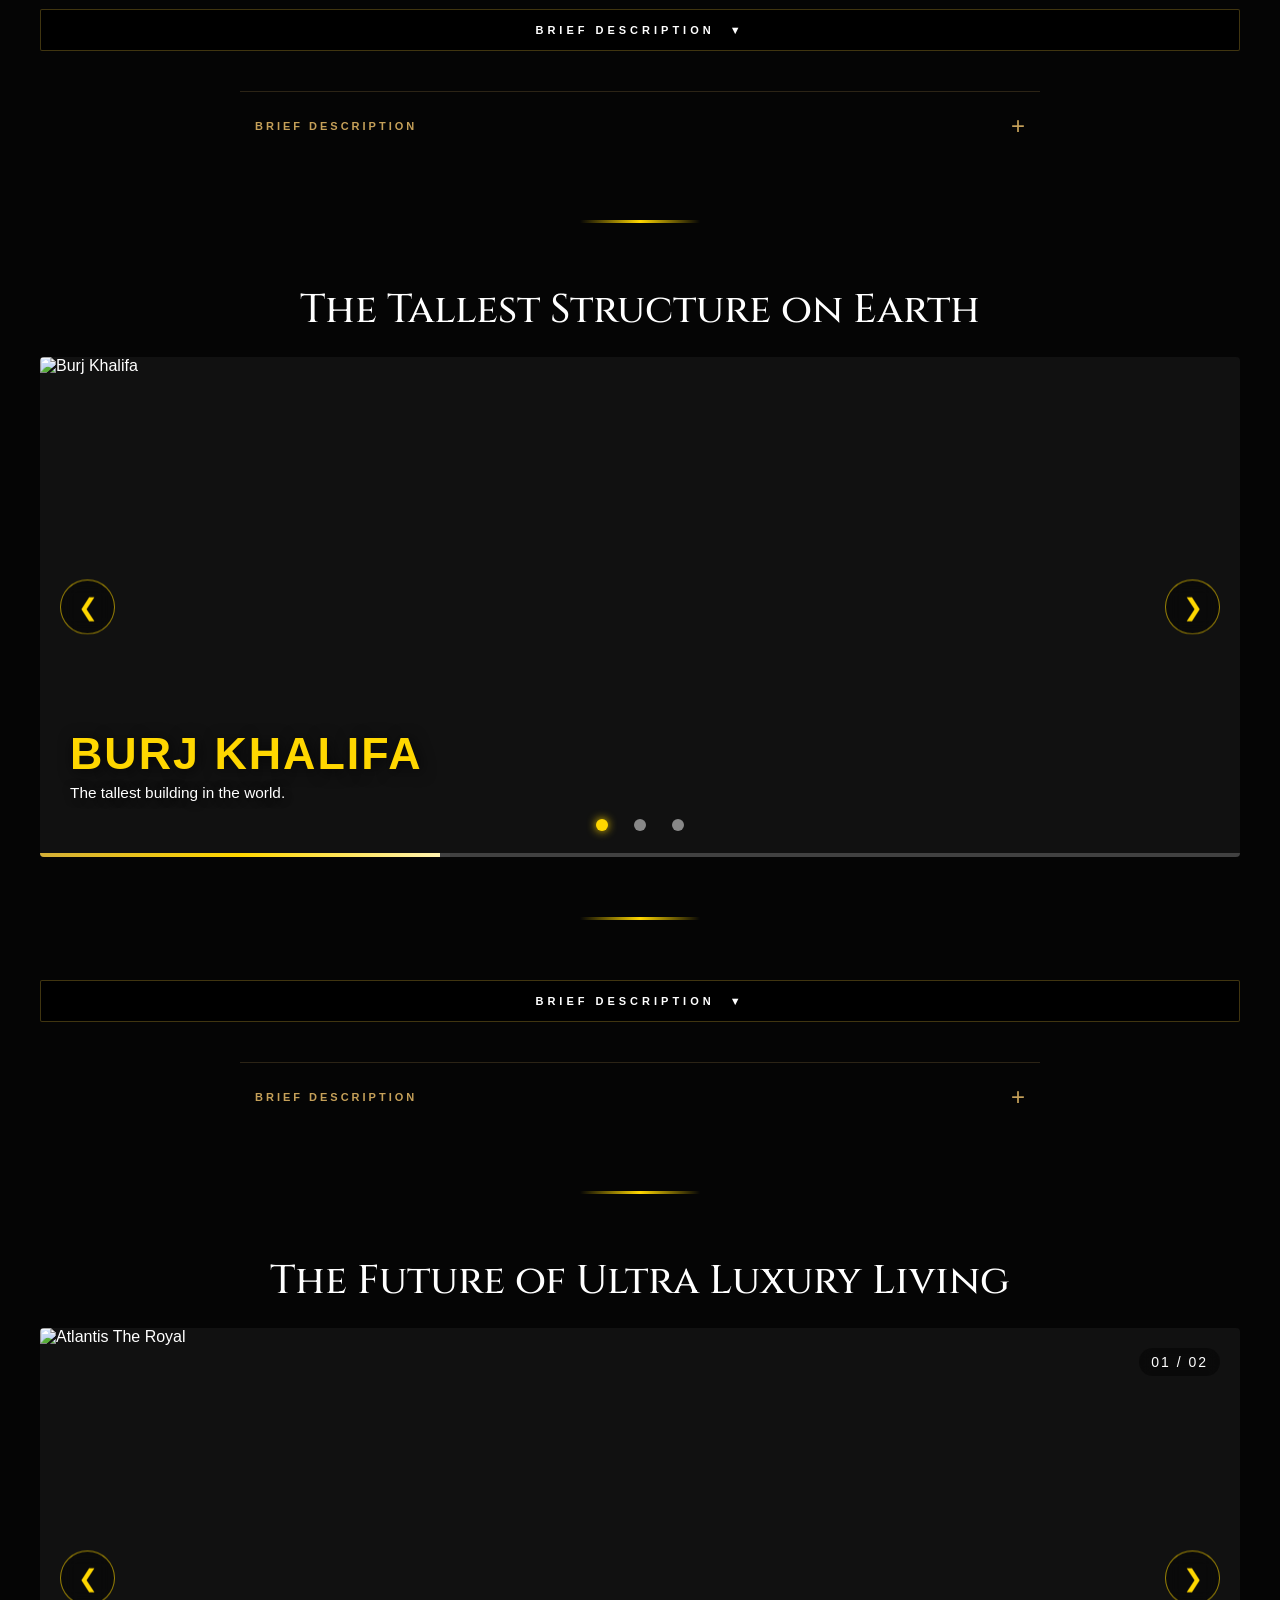
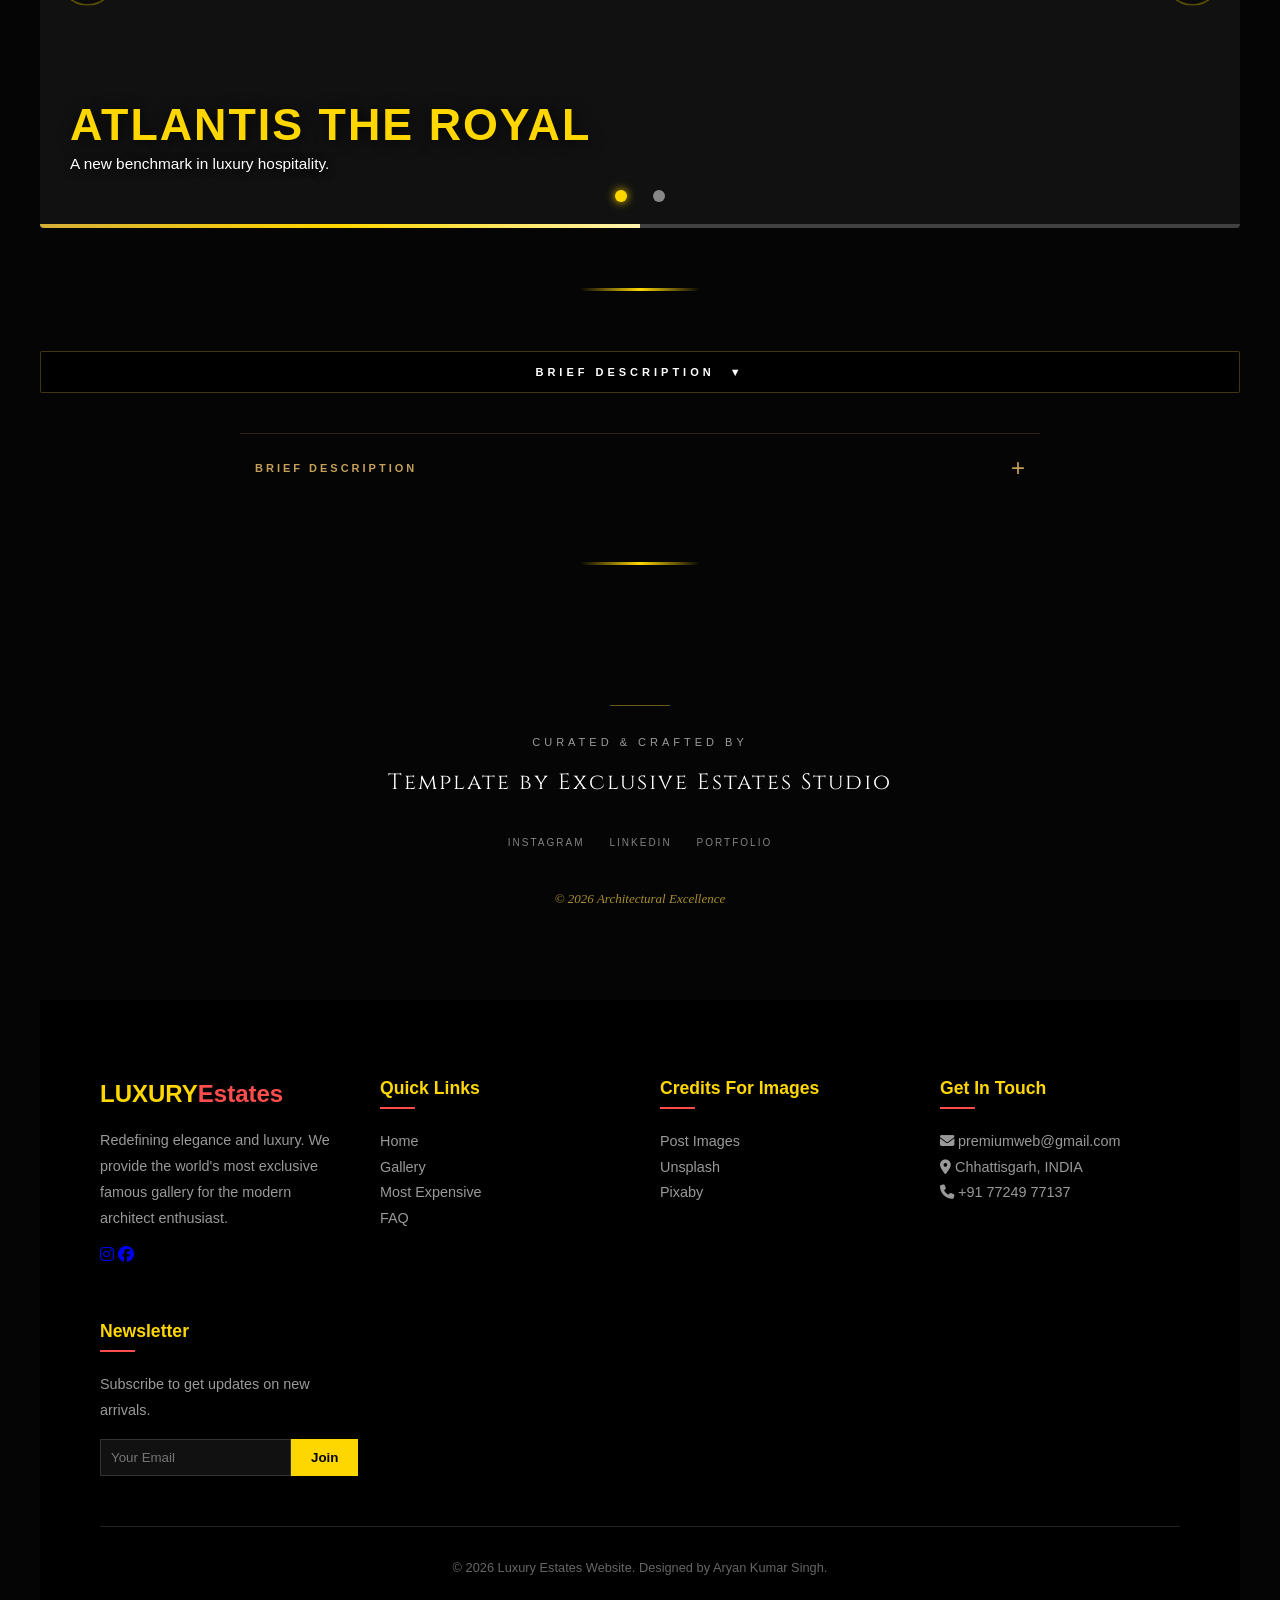
==== commit fa501e39: "Update dubai.html" ====
--- a/dubai.html
+++ b/dubai.html
@@ -11,7 +11,7 @@
 <link href="https://fonts.googleapis.com/css2?family=Cormorant+Garamond:wght@300;400&family=Inter:wght@300;400&display=swap" rel="stylesheet">
         
 
-<link rel="stylesheet" href="style.css">
+<link rel="stylesheet" href="main-global-body.css">
 
         
     </head>
@@ -761,4 +761,4 @@
 <script src="lazy-loading.js"></script>
        
     </body>
-</html>+</html>
--- a/main-global-body.css
+++ b/main-global-body.css
@@ -0,0 +1,1745 @@
+* Preloader full-screen */
+#lux-loader {
+    position: fixed;
+    top: 0;
+    left: 0;
+    width: 100%;
+    height: 100%;
+    background: #0a0a0a; /* dark luxury background */
+    display: flex;
+    justify-content: center;
+    align-items: center;
+    z-index: 9999;
+    overflow: hidden;
+}
+
+/* Inner container */
+.loader-inner {
+    text-align: center;
+}
+
+/* Logo */
+.loader-logo {
+    width: 120px; /* customize size */
+    margin-bottom: 20px;
+    animation: logoPulse 1.5s infinite alternate;
+}
+
+/* Logo pulse animation */
+@keyframes logoPulse {
+    0% { transform: scale(1); opacity: 0.8; }
+    100% { transform: scale(1.1); opacity: 1; }
+}
+
+/* Animated ring around logo */
+.loader-ring {
+    width: 60px;
+    height: 60px;
+    border: 4px solid #d4af37; /* gold luxury color */
+    border-top: 4px solid transparent;
+    border-radius: 50%;
+    animation: spin 1s linear infinite;
+    margin: 0 auto;
+}
+
+/* Spin animation */
+@keyframes spin {
+    0% { transform: rotate(0deg); }
+    100% { transform: rotate(360deg); }
+}
+.lazy-img {
+  filter: blur(10px);
+  transition: 0.5s ease;
+}
+
+.lazy-img.loaded {
+  filter: blur(0);
+}
+
+.montserrat-title {
+  font-family: "Montserrat", sans-serif;
+  font-optical-sizing: auto;
+  font-weight: 500;
+  font-style: normal;
+  text-decoration:bold;
+  font-size:24px;
+}
+
+
+.lora-title {
+  font-family: "Lora", serif;
+  font-optical-sizing: auto;
+  font-weight: 500;
+  font-style: normal;
+  font-size:16px;
+  z-index:9999;
+  position:relative;
+  }
+
+.cinzel-title {
+  font-family: "Cinzel", serif;
+  font-optical-sizing: auto;
+  font-weight: 500;
+  font-style: normal;
+  text-align:center;
+  position:relative;
+  justify-content:center;
+  left:0%;
+  font-size:40px;
+  z-index:999;
+  overflow-x:hidden;
+}
+
+html{
+scroll-behavior:smooth;
+}
+.bar a:hover{
+color:gold;
+text-shadow:0 0 10px gold,0 0 20px gold;
+}
+
+.nav-bar{
+    height:20px;
+    width:20px;
+    color:black;
+    padding:15px;
+    color:white;
+}
+/* CRITICAL: This stops the right-side scrolling problem */
+* {
+  box-sizing: border-box;
+}
+
+body {
+  overflow-x: hidden;
+  margin: 0;
+  padding: 0;
+  font-family:Arial;
+}
+
+
+.master-pill-nav {
+    position: fixed;
+    top: 20px;
+    left: 0;
+    width: 60%;
+    display: flex;
+    justify-content: center;
+    align-items: center;
+    z-index: 9999; /* Ensures it is always on top */
+    pointer-events: none; /* Allows clicking through the empty container area */
+}
+
+.pill-inner {
+    pointer-events: auto; /* Re-enables clicking for the navbar itself */
+    width: 70%;
+    max-width: 800px;
+    background: rgba(10, 10, 10, 0.85);
+    backdrop-filter: blur(15px);
+    -webkit-backdrop-filter: blur(15px);
+    border: 1px solid rgba(255, 215, 0, 0.4);
+    border-radius: 50px;
+    display: flex;
+    justify-content: space-between;
+    align-items: center;
+    padding: 12px 25px;
+    box-shadow: 0 10px 30px rgba(0,0,0,0.5);
+}
+
+.pill-logo {
+    color: #fff;
+    font-weight: bold;
+    letter-spacing: 4px;
+    font-size: clamp(0.9rem, 1.2vw, 1.1rem);
+}
+
+.pill-logo span { color: #ffd700; }
+
+.pill-links {
+    display: flex;
+    list-style: none;
+    gap: 25px;
+    margin: 0;
+    padding: 0;
+}
+
+.pill-links a {
+    color: #bbb;
+    text-decoration: none;
+    font-size: 13px;
+    text-transform: uppercase;
+    letter-spacing: 1px;
+    transition: 0.3s;
+}
+
+.pill-links a:hover { color: #ffd700; }
+
+/* Hamburger Button */
+.pill-burger {
+    cursor: pointer;
+    display: flex;
+    flex-direction: column;
+    gap: 5px;
+}
+
+.pill-burger span {
+    width: 18px;
+    height: 2px;
+    background: #ffd700;
+    transition: 0.3s;
+}
+
+/* Responsive Logic */
+@media (max-width: 768px) {
+    .pill-links { display: none; } /* Hide links on phone to prevent crowding */
+    .pill-inner { width: 95%; padding: 10px 20px; }
+}
+
+.theme-toggle {
+    cursor: pointer;
+
+    width: clamp(36px, 5vw, 50px);
+    height: clamp(36px, 5vw, 50px);
+
+    display: flex;
+    align-items: center;
+    justify-content: center;
+
+    border-radius: 50%;
+
+    background: rgba(255, 255, 255, 0.05);
+    border: 1px solid rgba(212, 175, 55, 0.3);
+
+    transition: all 0.3s ease;
+    outline: none;
+    -webkit-tap-highlight-color: transparent;
+}
+@media (max-width: 480px) {
+    .theme-toggle {
+        width: 36px;
+        height: 36px;
+    }
+}
+
+@media (min-width: 1024px) {
+    .theme-toggle {
+        width: 48px;
+        height: 48px;
+    }
+}
+.theme-toggle {
+    touch-action: manipulation;
+}
+
+.theme-toggle:hover {
+    background: rgba(212, 175, 55, 0.1);
+    transform: rotate(15deg); /* Fixed: Changed px to deg */
+}
+
+#theme-icon {
+    color: #D4AF37; /* Metallic Gold */
+    font-size: 1.1rem;
+}
+
+/* --- PREMIUM LIGHT MODE (WHITE & BLACK) --- */
+
+body.light-mode {
+    background-color: #FCFCFC !important; /* Premium Crisp White */
+    color: #050505 !important; /* Piano Black */
+}
+
+body.light-mode .pill-inner {
+    background: #FFFFFF;
+    border: 1px solid #E0E0E0;
+    box-shadow: 0 10px 40px rgba(0, 0, 0, 0.06);
+}
+
+body.light-mode .pill-logo {
+    color: #050505;
+    font-weight: 800;
+}
+
+/* Luxury Card - Minimalist White */
+body.light-mode .luxury-card {
+    background: #FFFFFF;
+    border: 1px solid #F0F0F0;
+    box-shadow: 0 8px 24px rgba(0, 0, 0, 0.04);
+}
+
+body.light-mode .card-details h3 {
+    color: #050505; 
+}
+
+/* Featured Box - Stark & Modern */
+body.light-mode .featured-box {
+    background: #F8F9FA; /* Extremely light grey/white */
+    backdrop-filter: blur(20px);
+    border: 1px solid #EDEDED;
+    box-shadow: 0 15px 50px rgba(0, 0, 0, 0.05);
+}
+
+body.light-mode .featured-title {
+    color: #888; /* Subtle grey for labels */
+    letter-spacing: 1px;
+}
+
+body.light-mode .featured-text h3 {
+    color: #050505;
+}
+
+body.light-mode .featured-text p {
+    color: #333; /* Slightly softer black for long text */
+    line-height: 1.6;
+}
+
+/* Image Shadow - Sharp and Clean */
+body.light-mode .featured-image img {
+    filter: drop-shadow(0 20px 30px rgba(0, 0, 0, 0.1));
+}
+
+/* 1. DEFINE VARIABLES AT THE TOP */
+:root {
+    --bg-color: #050505;     /* Deep Black */
+    --text-color: #FFFFFF;   /* White */
+    --card-bg: #1a1a1a;      /* Dark Grey */
+    --accent-gold: #D4AF37;  /* Metallic Gold */
+}
+
+body.light-mode {
+    --bg-color: #FCFCFC;     /* Premium White */
+    --text-color: #050505;   /* Piano Black */
+    --card-bg: #FFFFFF;      /* Pure White */
+    --accent-gold: #B8860B;  /* Deeper Gold for contrast */
+}
+
+/* 2. APPLY TO GLOBAL BODY */
+body {
+    background-color: var(--bg-color);
+    color: var(--text-color);
+    transition: background-color 0.3s ease, color 0.3s ease;
+    margin: 0;
+    font-family: sans-serif; /* Or your preferred font */
+}
+
+/* 3. YOUR COMPONENT STYLES (Toggle, Cards, etc.) */
+.theme-toggle {
+    cursor: pointer;
+    background: rgba(255, 255, 255, 0.05);
+    border: 1px solid var(--accent-gold);
+    /* ... rest of your toggle code ... */
+}
+
+.luxury-card {
+    background-color: var(--card-bg);
+    color: var(--text-color);
+    border: 1px solid rgba(0,0,0,0.1);
+    /* ... rest of your card code ... */
+}
+
+
+.side-nav.active {
+  right: 0;
+  visibility: visible; /* Show it only when active */
+}
+
+.bar {
+  width: 100%;
+  height: 2px;
+  background-color: #ffd700; /* Gold */
+  transition: all 0.4s cubic-bezier(0.6, 0.05, 0.1, 0.9);
+}
+/* Burger Button */
+.menu-btn {
+  position: fixed;
+  top: 30px;
+  right: 30px;
+  z-index: 2000;
+  cursor: pointer;
+  background: rgba(255, 215, 0, 0.1);
+  padding: 10px;
+  border-radius: 8px;
+  border: 1px solid rgba(255, 215, 0, 0.3);
+  transition: 0.3s;
+  outline: none;
+-webkit-tap-highlight-color: transparent
+}
+
+.btn-line {
+  width: 30px;
+  height: 2px;
+  background-color: #ffd700;
+  margin: 6px 0;
+  transition: 0.4s;
+}
+
+/* Sidebar Styling */
+.side-nav {
+  position: fixed;
+  top: 0;
+  right: -350px; /* Hidden off-screen */
+  width: 50%;
+  height: 100vh;
+  background: rgba(5, 5, 5, 0.85);
+  backdrop-filter: blur(20px); /* Premium Glass Effect */
+  border-left: 1px solid rgba(255, 215, 0, 0.4);
+  z-index: 1999;
+  transition: all 0.5s cubic-bezier(0.77, 0, 0.175, 1);
+  display: flex;
+  flex-direction: column;
+  padding: 40px;
+ 
+}
+
+.side-nav.active {
+  right: 0;
+}
+
+
+/* Logo */
+.nav-logo {
+  color: #ffd700;
+  letter-spacing: 2px;
+  margin-bottom: 40px;
+  border-bottom: 1px solid #333;
+  padding-bottom: 15px;
+
+  font-size: 1.3rem; /* fixed */
+  white-space: normal; /* ✅ allow wrapping */
+  word-break: break-word; /* ✅ break long words if needed */
+}/* Links */
+.nav-links a {  color: #fff;
+  text-decoration: none;
+  font-size: 1.2rem; /* fixed */
+
+  display: flex;
+  align-items: center;
+  gap: 12px;
+
+  transition: 0.3s;
+
+  white-space: normal; /* ✅ allow wrapping */
+  overflow-wrap: break-word; /* ✅ safe wrapping */
+}
+/* Navigation Links */
+.nav-links {
+  list-style: none;
+  padding: 0;
+}
+
+
+
+.nav-links a {
+    color: #fff;
+    text-decoration: none;
+    font-size: clamp(0.9rem, 2vw, 1.5rem); /* responsive text size */
+    
+    display: flex;
+    align-items: center;
+    gap: clamp(6px, 1.5vw, 12px); /* responsive spacing between icon & text */
+    
+    transition: 0.3s;
+    white-space: normal; /* allow wrapping if needed */
+    overflow-wrap: break-word;
+}
+
+/* Nav Icons */
+.nav-links a i {
+    color: #ffd700;
+    font-size: clamp(0.7rem, 1.2vw, 1.4rem); /* icon scales with text */
+}
+
+/* Nav list spacing */
+.nav-links li {
+    margin: clamp(0.5rem, 2vw, 1.5rem) 0; /* responsive vertical spacing */
+}
+
+.nav-links a i {
+  color: #ffd700;
+  font-size: clamp(0.7rem,1vw,1.4rem);
+}
+
+.nav-links a:hover {
+  color: #ffd700;
+  transform: translateX(8px);
+}
+
+/* ---------- RESPONSIVE (NO TEXT CHANGE) ---------- */
+
+/* Tablets */
+@media (max-width: 768px) {
+  .nav-logo {
+    margin-bottom: 10px;
+    padding-bottom: 12px;
+  }
+
+  .nav-links li {
+    margin: 18px 0;
+  }
+
+  .nav-links a {
+    gap: 10px;
+  }
+}
+
+/* Small Phones */
+@media (max-width: 480px) {
+  .nav-logo {
+    margin-bottom: 10px;
+    padding-bottom: 10px;
+  }
+
+  .nav-links li {
+    margin: 13px 0;
+  }
+
+  .nav-links a {
+    gap: 8px;
+  }
+}
+
+/* Very Small Devices */
+@media (max-width: 360px) {
+  .nav-links a {
+    gap: 6px;
+  }
+
+  .nav-links li {
+    margin: 12px 0;
+  }
+}
+.nav-links a:hover {
+  color: #ffd700;
+  transform: translateX(10px);
+}
+
+/* Background Blur Overlay */
+.menu-blur {
+  position: fixed;
+  top: 0;
+  left: 0;
+  width: 100%;
+  height: 100%;
+  background: rgba(0,0,0,0.6);
+  z-index: 1998;
+  display: none;
+  transition: 0.3s;
+}
+
+.menu-blur.active {
+  display: block;
+}
+
+/* Button Animation to 'X' */
+.menu-btn.open .btn-line:nth-child(1) { transform: translateY(8px) rotate(45deg); }
+.menu-btn.open .btn-line:nth-child(2) { opacity: 0; }
+.menu-btn.open .btn-line:nth-child(3) { transform: translateY(-8px) rotate(-45deg); }
+/* Container and Layout */
+.main-footer {
+    background-color: #000;
+    color: #fff;
+    padding: 60px 5% 20px;
+    font-family: 'Segoe UI', Tahoma, Geneva, Verdana, sans-serif;
+}
+
+.footer-container {
+    max-width: 1200px;
+    margin: 0 auto;
+    display: grid;
+    grid-template-columns: repeat(auto-fit, minmax(200px, 1fr));
+    gap: 40px;
+}
+
+/* Typography & Colors */
+.yellow { color: #FFD700; }
+.red-text { color: #FF4D4D; }
+
+.footer-section h3 {
+    color: #FFD700;
+    font-size: 1.1rem;
+    margin-bottom: 8px;
+    text-transform: capitalize;
+}
+
+.accent-line {
+    width: 35px;
+    height: 2px;
+    background-color: #FF4D4D;
+    margin-bottom: 20px;
+}
+
+.description, .links-list, .contact-list, .newsletter p {
+    color: #999;
+    font-size: 0.9rem;
+    line-height: 1.8;
+}
+
+/* Lists and Icons */
+.links-list, .contact-list {
+    list-style: none;
+    padding: 0;
+}
+
+.links-list a {
+    color: #999;
+    text-decoration: none;
+    transition: 0.3s;
+}
+
+.links-list a:hover {
+    color: #FFD700;
+}
+
+/* Newsletter Input Group */
+.input-group {
+    display: flex;
+    margin-top: 15px;
+}
+
+.input-group input {
+    flex: 1;
+    padding: 10px;
+    border: 1px solid #333;
+    background: #111;
+    color: #fff;
+    outline: none;
+}
+
+.join-btn {
+    background-color: #FFD700;
+    color: #000;
+    border: none;
+    padding: 0 20px;
+    font-weight: bold;
+    cursor: pointer;
+    transition: background 0.3s;
+}
+
+.join-btn:hover {
+    background-color: #e5c100;
+}
+
+/* Copyright Section */
+.footer-bottom {
+    text-align: center;
+    margin-top: 50px;
+    padding-top: 20px;
+    border-top: 1px solid #222;
+    font-size: 0.8rem;
+    color: #666;
+}
+
+.reveal{
+opacity:0;
+transform:translateY(60px);
+transition:1s;
+}
+
+.reveal.active{
+opacity:1;
+transform:translateY(0);
+}
+/* --- Desktop Styles (Base) --- */
+.luxury-container {
+  margin: 20px auto;
+  width: 100%;
+  max-width: 1200px; /* Limits width on ultra-wide screens */
+  font-family: 'Segoe UI', Roboto, Helvetica, Arial, sans-serif;
+}
+
+.luxury-viewport {
+  position: relative;
+  width: 100%;
+  height: 500px; /* Default desktop height */
+  overflow: hidden;
+  background: #111;
+  border-radius: 4px;
+}
+
+.luxury-wrapper {
+  display: flex;
+  width: 100%;
+  height: 100%;
+  transition: transform 0.7s cubic-bezier(0.4, 0, 0.2, 1);
+}
+
+.lux-slide {
+  min-width: 100%;
+  height: 100%;
+  position: relative;
+}
+
+.lux-slide img {
+  width: 100%;
+  height: 100%;
+  object-fit: cover;
+  display: block;
+}
+
+.lux-overlay {
+  position: absolute;
+  bottom: 40px;
+  left: 30px;
+  color: #fff;
+  z-index: 5;
+  padding-right: 20px;
+}
+
+.lux-overlay h2 {
+  color: #FFD700;
+  font-size: 2.8rem;
+  font-weight: 700;
+  margin: 0;
+  letter-spacing: 2px;
+  text-transform: uppercase;
+  text-shadow: 2px 2px 15px rgba(0,0,0,0.8);
+}
+
+.lux-overlay p {
+  font-size: clamp(0.9rem, 1.2vw, 1.1rem);
+  margin-top: 5px;
+  text-shadow: 1px 1px 10px rgba(0,0,0,0.8);
+}
+
+.lux-nav {
+  position: absolute;
+  top: 50%;
+  transform: translateY(-50%);
+  background: rgba(0, 0, 0, 0.4);
+  backdrop-filter: blur(8px);
+  border: 1.5px solid rgba(255, 215, 0, 0.6);
+  color: #FFD700;
+  width: 55px;
+  height: 55px;
+  border-radius: 50%;
+  cursor: pointer;
+  font-size: 24px;
+  z-index: 10;
+  transition: all 0.3s ease;
+  display: flex;
+  align-items: center;
+  justify-content: center;
+  outline: none;
+-webkit-tap-highlight-color: transparent
+}
+
+
+.lux-prev { left: 20px; }
+.lux-next { right: 20px; }
+
+/* --- MOBILE RESPONSIVENESS --- */
+
+/* For Tablets */
+@media (max-width: 768px) {
+  .luxury-viewport {
+    height: 400px;
+  }
+  .lux-overlay h2 {
+    font-size: 2rem;
+  }
+}
+
+/* For Mobile Phones */
+@media (max-width: 480px) {
+  .luxury-viewport {
+    height: 260px; /* Shorter height for phones */
+  }
+  
+  .lux-overlay {
+    bottom: 20px;
+    left: 15px;
+  }
+
+  .lux-overlay h2 {
+    font-size: 1.2rem; /* Smaller text */
+    letter-spacing: 1px;
+  }
+
+  .lux-overlay p {
+    font-size: 0.8rem;
+  }
+
+ .lux-nav {
+  width: clamp(40px, 10vw, 60px);  /* ✅ responsive */
+  height: clamp(40px, 10vw, 60px); /* ✅ same as width */
+
+  font-size: clamp(16px, 3vw, 22px);
+
+  border-width: 1px;
+  border-radius: 50%; /* ✅ perfect circle */
+
+  display: flex;
+  align-items: center;
+  justify-content: center;
+
+  padding: 0; /* IMPORTANT */
+}
+  
+  .lux-prev { left: 10px; }
+  .lux-next { right: 10px; }
+}
+.lux-nav:hover {
+  transform: scale(1.1);
+  background: rgba(0,0,0,0.6);
+}
+.banner-hero {  
+    position: relative;  
+    width: 100%;  
+    min-height: clamp(320px, 60vh, 700px); /* responsive height */
+    overflow: hidden;  
+    background: #000;  
+    font-family: 'Segoe UI', Arial, sans-serif;  
+}  
+
+.banner-overlay {  
+    position: absolute;  
+    inset: 0;
+    background: 
+        linear-gradient(to right, rgba(0,0,0,0.9), transparent),
+        linear-gradient(to top, rgba(0,0,0,0.5), transparent);
+    z-index: 2;  
+}  
+
+.banner-img {  
+    width: 100%;  
+    height: 100%;  
+    object-fit: cover;  
+    display: block;
+}  
+
+.banner-content {  
+    position: absolute;  
+    bottom: clamp(20px, 8%, 80px);  
+    left: clamp(16px, 6%, 80px);  
+    z-index: 10;  
+    max-width: 90%;
+}  
+
+.banner-title {  
+    color: #ffd700;  
+    font-size: clamp(28px, 6vw, 70px);  
+    font-weight: 800;  
+    text-transform: uppercase;  
+    letter-spacing: clamp(2px, 0.5vw, 6px);  
+    margin: 0 0 10px 0;  
+    line-height: 1.1;  
+}  
+
+.banner-subtitle {  
+    color: #ffffff;  
+    font-size: clamp(10px, 2vw, 20px);  
+    letter-spacing: clamp(1px, 0.3vw, 3px);  
+    text-transform: uppercase;  
+    opacity: 0.9;  
+    font-weight: 300;  
+    line-height: 1.5;  
+
+    border-left: 3px solid #ffd700;  
+    padding-left: 14px;  
+    max-width: 500px;
+}
+
+/* Mobile adjustments */
+@media (max-width: 480px) {
+    .banner-hero {
+        min-height: 300px;
+    }
+    .banner-content {
+        bottom: 10%;
+        left: 5%;
+    }
+}
+body{
+opacity:0;
+transition:opacity 0.8s ease;
+}
+
+body.loaded{
+opacity:1;
+}
+.lux-slide img{
+transition:transform 0.6s ease;
+}
+
+.lux-slide:hover img{
+transform:scale(1.08);
+}
+.divider{
+width:120px;
+height:3px;
+background:linear-gradient(to right,transparent,#FFD700,transparent);
+margin:60px auto;
+}
+
+.some-class{
+text-shadow:0 0 10px rgba(255,215,0,0.7);
+}
+/* GOLD PROGRESS BAR */
+
+.lux-progress{
+position:absolute;
+bottom:0;
+left:0;
+width:100%;
+height:4px;
+background:rgba(255,255,255,0.2);
+}
+
+.lux-progress-bar{
+height:100%;
+width:0%;
+background:linear-gradient(90deg,#d4af37,#ffd700,#fff3b0);
+transition:0.5s;
+}
+
+
+/* DOT NAVIGATION */
+
+.lux-dots{
+position:absolute;
+bottom:18px;
+left:50%;
+transform:translateX(-50%);
+display:flex;
+gap:10px;
+}
+
+
+.lux-dot {
+    width: clamp(7px, 1.5vw, 12px);      /* scales from 6px to 12px depending on screen */
+    height: clamp(7px, 1.5vw, 12px);
+    border-radius: 50%;
+    background: rgba(255, 255, 255, 0.5);
+    cursor: pointer;
+    transition: 0.4s;
+    margin: clamp(4px, 1vw, 8px); /* optional spacing between dots */
+}
+
+.lux-dot.active{
+background:#FFD700;
+box-shadow:0 0 10px #FFD700;
+}
+
+
+/* SLIDE COUNTER */
+
+.lux-counter{
+position:absolute;
+top:20px;
+right:20px;
+color:white;
+font-size:14px;
+letter-spacing:2px;
+background:rgba(0,0,0,0.4);
+padding:6px 12px;
+border-radius:20px;
+backdrop-filter:blur(6px);
+z-index:1000;
+}
+.luxury-viewport{
+position:relative;
+overflow:hidden;
+}
+.credit-title{
+    font-family:"Cinzel",serif;
+font-size:32px;
+color:black;
+margin-bottom:20px;
+text-align:center;
+}
+.premium-credit {
+    padding: 80px 20px;
+    text-align: center;
+    background-color: var(--bg-color); /* Adapts to your theme toggle */
+    transition: background-color 0.3s ease;
+}
+
+/* Elegant line that grows from the center */
+.credit-divider {
+    width: 60px;
+    height: 1px;
+    background: var(--accent-gold);
+    margin: 0 auto 30px auto;
+    opacity: 0.5;
+}
+
+.credit-content {
+    display: flex;
+    flex-direction: column;
+    align-items: center;
+    gap: 10px;
+}
+
+.curated-text {
+    font-family: "Montserrat", sans-serif;
+    font-size: 11px;
+    text-transform: uppercase;
+    letter-spacing: 4px; /* Very wide spacing for luxury feel */
+    color: var(--text-color);
+    opacity: 0.6;
+}
+
+.brand-signature {
+    font-family: "Cinzel", serif; /* Matching your estate titles */
+    font-size: 22px;
+    font-weight: 400;
+    color: var(--text-color);
+    margin: 10px 0;
+    letter-spacing: 2px;
+}
+
+.credit-year {
+    font-family: "Lora", serif;
+    font-style: italic;
+    font-size: 13px;
+    color: var(--accent-gold);
+    opacity: 0.8;
+}
+
+/* Add a subtle hover effect on the signature */
+.brand-signature:hover {
+    color: var(--accent-gold);
+    cursor: default;
+    transition: color 0.4s ease;
+}
+.social-row {
+    display: flex;
+    gap: 25px;
+    margin: 20px 0;
+}
+
+.social-link {
+    font-family: "Montserrat", sans-serif;
+    font-size: 10px;
+    text-transform: uppercase;
+    letter-spacing: 2px;
+    text-decoration: none;
+    color: var(--text-color);
+    opacity: 0.5;
+    position: relative;
+    transition: all 0.3s ease;
+}
+
+/* Elegant Animated Underline */
+.social-link::after {
+    content: '';
+    position: absolute;
+    bottom: -4px;
+    left: 0;
+    width: 0%;
+    height: 1px;
+    background-color: var(--accent-gold);
+    transition: width 0.3s ease;
+}
+
+.social-link:hover {
+    opacity: 1;
+    color: var(--accent-gold);
+}
+
+.social-link:hover::after {
+    width: 100%;
+}
+:root {
+    --cj-gold: #c5a059;
+    --cj-white: #ffffff;
+    --cj-gray: #a0a0a0;
+    --cj-ease: cubic-bezier(0.4, 0, 0.2, 1);
+}
+
+.cj-wrapper {
+    width: 100%;
+    max-width: 800px;
+    margin: 10px auto;
+    border-top: 1px solid rgba(197, 160, 89, 0.2);
+    font-family: 'Inter', sans-serif;
+    background: transparent;
+}
+
+.cj-trigger {
+    display: flex;
+    justify-content: space-between;
+    align-items: center;
+    padding: 20px 15px;
+    cursor: pointer;
+    transition: background 0.5s;
+    outline: none;
+    -webkit-tap-highlight-color: transparent;
+}
+
+.cj-label {
+    font-size: 11px;
+    letter-spacing: 3px;
+    color: var(--cj-gold);
+    font-weight: 600;
+}
+
+.cj-plus {
+    font-size: 24px;
+    color: var(--cj-gold);
+    transition: transform 0.5s var(--cj-ease);
+    font-weight: 200;
+}
+
+/* The Secret to Smoothness */
+.cj-content {
+    max-height: 0;
+    overflow: hidden;
+    opacity: 0;
+    transition: max-height 0.7s var(--cj-ease), opacity 0.4s ease;
+}
+
+.cj-inner {
+    padding: 10px 15px 30px 15px;
+}
+
+.cj-title {
+    font-size: 24px;
+    color: var(--cj-white);
+    margin-bottom: 12px;
+    font-weight: 400;
+}
+
+.cj-text {
+    font-size: 14px;
+    line-height: 1.8;
+    color: var(--cj-gray);
+    margin-bottom: 20px;
+}
+
+.cj-line {
+    width: 40px;
+    height: 2px;
+    background: var(--cj-gold);
+}
+
+/* Active States */
+.cj-wrapper.active .cj-content {
+    max-height: 600px; /* High enough to fit your text */
+    opacity: 1;
+}
+
+.cj-wrapper.active .cj-plus {
+    transform: rotate(45deg);
+}
+:root {
+    --gold: #D4AF37;
+    --gold-fade: rgba(212, 175, 55, 0.1);
+    --glass: rgba(255, 255, 255, 0.03);
+}
+
+/* The Button */
+.brief-toggle {
+    display: flex;
+    justify-content: center;
+    align-items: center;
+    gap: 15px;
+    cursor: pointer;
+    padding: 14px 40px;
+    margin: 30px auto;
+    font-size: 11px;
+    text-transform: uppercase;
+    letter-spacing: 4px; /* Extreme spacing = Luxury */
+    font-weight: 600;
+    color: white;
+    background: black; 
+    border: 1px solid rgba(212, 175, 55, 0.3);
+    border-radius: 2px; /* Sharp corners often look more 'high fashion' than pills */
+    transition: all 0.5s cubic-bezier(0.2, 1, 0.3, 1);
+    outline: none;
+    -webkit-tap-highlight-color: transparent;
+}
+
+.brief-toggle:hover {
+    letter-spacing: 6px;
+    border-color: var(--gold);
+    box-shadow: 0 0 20px rgba(212, 175, 55, 0.1);
+}
+
+/* The Content Box */
+.brief-content {
+    max-height: 0;
+    overflow: hidden;
+    transition: max-height 0.8s cubic-bezier(0.4, 0, 0.2, 1), opacity 0.5s;
+    opacity: 0;
+    background: var(--glass);
+    border-radius: 4px;
+    width: 90%;
+    margin: 0 auto;
+}
+
+.brief-wrapper.active .brief-content {
+    max-height: 1000px;
+    opacity: 1;
+    border-bottom: 1px solid var(--gold-fade);
+}
+
+/* Inner Text Styling */
+.premium-inner {
+    padding: 40px 20px;
+}
+.summary-text {
+    font-family: 'Lora', serif; /* Use a Serif font for the body */
+    font-size: 16px;
+    line-height: 1.8;
+    color: var(--text-color);
+    text-align: center;
+    margin-bottom: 40px;
+    font-style: italic;
+}
+
+/* The Info Grid - The Premium Secret */
+.info-grid {
+    display: grid;
+    grid-template-columns: 1fr 1fr 1fr;
+    gap: 20px;
+    border-top: 1px solid rgba(255,255,255,0.05);
+    padding-top: 30px;
+}
+
+.info-label {
+    display: block;
+    font-size: 9px;
+    color: var(--gold);
+    letter-spacing: 2px;
+    text-transform: uppercase;
+    margin-bottom: 8px;
+}
+
+.info-value {
+    font-size: 13px;
+    color: var(--text-color);
+    font-weight: 300;
+}
+
+.highlights-box {
+    margin-top: 30px;
+    padding: 20px;
+    background: rgba(212, 175, 55, 0.05);
+    border-left: 2px solid var(--gold);
+}
+
+.highlight-title {
+    font-size: 12px;
+    color: white;
+    text-transform: uppercase;
+    margin-bottom: 5px;
+}
+.section{
+  padding:clamp(40px,8vh,100px) 0;
+}
+@media (max-width:480px){
+
+  .hero-title{
+    font-size:24px;
+  }
+
+  .hero-subtitle{
+    font-size:12px;
+  }
+
+  .button{
+    width:100%;
+    text-align:center;
+  }
+
+}
+@media (max-width:768px){
+
+  .hero{
+    height:70vh;
+    padding:0 3vw;
+  }
+
+  .hero-title{
+    font-size:28px;
+  }
+
+  .info-grid{
+    grid-template-columns:1fr;
+  }
+
+  .top-bar{
+    flex-direction:column;
+    align-items:flex-start;
+  }
+
+}
+@media (max-width:1024px){
+
+  .hero{
+    height:80vh;
+  }
+
+  .info-grid{
+    grid-template-columns:repeat(2,1fr);
+  }
+
+}
+@media (max-width: 360px) {
+  .banner-content {
+    bottom: 8%;
+    left: 3%;
+  }
+  .cinzel-title {
+    font-size: 22px;
+  }
+}
+
+.luxury-grid {
+  display: grid;
+  padding: 10px;
+  gap: 10px; /* Space between cards */
+  width: 100%;
+}
+
+
+
+
+:root {
+    --gold: #d4af37; /* A more "real" gold than pure yellow */
+    --gold-bright: #ffd700;
+    --dark-card: #121212;
+}
+
+.featured-gallery {
+    padding: 80px 5%;
+    background: var(--bg-color);
+}
+
+.featured-title {
+    color: var(--gold);
+    text-align: center;
+    font-size: 0.9rem;
+    font-weight: 300;
+    letter-spacing: 8px; /* Luxury is in the spacing */
+    margin-bottom: 50px;
+    text-transform: uppercase;
+}
+
+/* Base Grid - Desktop First */
+.premium-grid {
+    display: grid;
+    grid-template-columns: repeat(4, 1fr); 
+    gap: 30px;
+    padding: 20px;
+}
+
+.luxury-card {
+    position: relative;
+    background: rgba(26, 26, 26, 0.85); 
+    backdrop-filter: blur(15px);
+    -webkit-backdrop-filter: blur(15px);
+    border-radius: 0px; 
+    border: 1px solid rgba(212, 175, 55, 0.15);
+    transition: all 0.7s cubic-bezier(0.23, 1, 0.32, 1);
+    overflow: hidden;
+    cursor: pointer;
+    display: flex;
+    flex-direction: column;
+}
+
+.luxury-card:hover {
+    transform: translateY(-12px) scale(1.01);
+    background: rgba(30, 30, 30, 0.95);
+    border-color: rgba(212, 175, 55, 0.6);
+    box-shadow: 0 25px 50px rgba(0, 0, 0, 0.5), 
+                0 0 20px rgba(212, 175, 55, 0.1);
+    outline: none;
+    -webkit-tap-highlight-color: transparent;
+}
+
+.card-image {
+    position: relative;
+    height: 60%;
+    overflow: hidden;
+}
+
+.card-image img {
+    width: 100%;
+    height: 100%;
+    object-fit: cover;
+    transition: transform 1.2s ease;
+}
+
+/* Tablet - 768px */
+@media (max-width: 1024px) {
+    .premium-grid {
+        grid-template-columns: repeat(3, 1fr);
+        gap: 25px;
+    }
+}
+
+/* Mobile - 480px */
+@media (max-width: 768px) {
+    .premium-grid {
+        grid-template-columns: repeat(2, 1fr);
+        gap: 20px;
+    }
+
+    .luxury-card:hover {
+        transform: translateY(-8px) scale(1.02); /* Less heavy on small devices */
+    }
+}
+
+/* Small Mobile - 480px and below */
+@media (max-width: 480px) {
+    .premium-grid {
+        grid-template-columns: 1fr;
+        gap: 15px;
+    }
+
+    .luxury-card:hover {
+        transform: translateY(-5px) scale(1.01); /* Minimal movement for 2GB+ devices */
+        transition: all 0.4s ease-in-out;
+    }
+
+    .card-image {
+        height: 50%; /* Slightly smaller images on tiny screens */
+    }
+}
+
+.image-overlay {
+    position: absolute;
+    top: 0; left: 0;
+    width: 100%; height: 100%;
+    background: linear-gradient(to bottom, transparent 50%, rgba(0,0,0,0.8));
+}
+
+.card-details {
+    padding: 25px 20px;
+    text-align: left; /* Center looks casual, Left looks professional */
+}
+
+.card-details span {
+    color: var(--gold);
+    font-size: 0.7rem;
+    letter-spacing: 3px;
+    display: block;
+    margin-bottom: 8px;
+}
+
+.card-details h3 {
+    color: #fff;
+    font-size: 1.2rem;
+    font-family: 'Playfair Display', serif; /* Suggest adding a Serif font */
+    margin-bottom: 10px;
+    font-weight: 400;
+}
+
+.card-details p {
+    color: #999;
+    font-size: 0.85rem;
+}
+
+
+.luxury-card:hover img {
+    transform: scale(1.1);
+}
+
+/* Responsive */
+@media (max-width: 1100px) { .premium-grid { grid-template-columns: repeat(2, 1fr); } }
+@media (max-width: 650px) { .premium-grid { grid-template-columns: 1fr; } }
+
+/* 1. Spotlight Effect: When container is hovered, dim cards that are NOT hovered */
+.premium-grid:has(.luxury-card:hover) .luxury-card:not(:hover) {
+    filter: blur(2px) grayscale(0.5);
+    opacity: 0.6;
+}
+
+
+/* 2. The "Reveal" Button (Add this inside .card-details in HTML) */
+.view-btn {
+    display: inline-block;
+    margin-top: 15px;
+    padding: 8px 0;
+    color: var(--gold);
+    font-size: 0.7rem;
+    letter-spacing: 2px;
+    text-transform: uppercase;
+    border-bottom: 1px solid transparent;
+    opacity: 0;
+    transform: translateY(10px);
+    transition: 0.4s ease;
+}
+
+.luxury-card:hover .view-btn {
+    opacity: 1;
+    transform: translateY(0);
+    border-bottom: 1px solid var(--gold);
+}
+
+/* 3. Luxury Image Treatment */
+.card-image img {
+    filter: contrast(1.1) brightness(0.9); /* Makes photos look 'editorial' */
+    transition: transform 1.5s cubic-bezier(0.23, 1, 0.32, 1);
+}
+.premium-btn {
+    display: inline-flex;
+    align-items: center;
+    gap: 12px;
+    margin-top: 20px;
+    padding: 12px 28px;
+    color: var(--gold);
+    text-decoration: none;
+    font-size: 0.7rem;
+    font-weight: 600;
+    letter-spacing: 3px;
+    border: 1px solid var(--gold);
+    position: relative;
+    overflow: hidden;
+    transition: all 0.5s cubic-bezier(0.4, 0, 0.2, 1);
+    background: transparent;
+    z-index: 1;
+}
+
+/* The Animated Background Fill */
+.premium-btn::before {
+    content: '';
+    position: absolute;
+    top: 100%; /* Starts hidden at the bottom */
+    left: 0;
+    width: 100%;
+    height: 100%;
+    background: var(--gold);
+    transition: all 0.5s cubic-bezier(0.4, 0, 0.2, 1);
+    z-index: -1; /* Stays behind the text */
+}
+
+/* Button Hover State */
+.premium-btn:hover {
+    color: #000; /* Text turns black when background turns gold */
+}
+
+.premium-btn:hover::before {
+    top: 0; /* Slides the gold fill up */
+}
+
+/* Icon Animation */
+.premium-btn svg {
+    transition: transform 0.4s ease;
+}
+
+.premium-btn:hover svg {
+    transform: translateX(5px);
+}
+
+/* Reveal Animation (Matches the card hover) */
+.luxury-card .premium-btn {
+    opacity: 0;
+    transform: translateY(15px);
+}
+
+.luxury-card:hover .premium-btn {
+    opacity: 1;
+    transform: translateY(0);
+}
+.card-badge {
+    position: absolute;
+    top: 20px;
+    right: 20px;
+    z-index: 10;
+    padding: 6px 15px;
+    font-size: 0.65rem;
+    font-weight: 700;
+    letter-spacing: 2px;
+    text-transform: uppercase;
+    color: #1a1a1a; /* Dark text on gold */
+    background: linear-gradient(
+        45deg, 
+        #d4af37 0%, 
+        #fef1a2 50%, 
+        #d4af37 100%
+    );
+    background-size: 200% auto;
+    box-shadow: 0 4px 15px rgba(0,0,0,0.3);
+    border-radius: 2px; /* Sharp corners = Architectural/Premium */
+    animation: shine 3s linear infinite;
+}
+
+/* The Metallic Shimmer Animation */
+@keyframes shine {
+    to {
+        background-position: 200% center;
+    }
+}
+.premium-btn {
+    display: inline-flex;
+    align-items: center;
+    gap: 10px;
+}
+
+.premium-btn::after {
+    content: "";
+    width: 25px;
+    height: 15px;
+    /* This encodes your SVG arrow into a data URI */
+    background-image: url('data:image/svg+xml;utf8,<svg xmlns="http://www.w3.org/2000/svg" viewBox="0 0 25 15" fill="none" stroke="white" stroke-width="1.5"><path d="M1 7.5H24M24 7.5L17.5 1M24 7.5L17.5 14"/></svg>');
+    background-repeat: no-repeat;
+    background-size: contain;
+    display: inline-block;
+}
+
+/* Subtle "Sold" or "Exclusive" variant */
+.card-badge.exclusive {
+    background: rgba(0, 0, 0, 0.8);
+    color: var(--gold);
+    border: 1px solid var(--gold);
+    backdrop-filter: blur(5px);
+}
+
+
+
+/* ===================== */
+/* Responsive Estate Info */
+/* ===================== */
+
+.estate-info {
+    max-width: clamp(300px, 90%, 900px);  /* scales down on small screens */
+    margin: clamp(20px, 5vw, 60px) auto;  /* responsive vertical margin */
+    padding: clamp(20px, 5vw, 40px);      /* responsive padding */
+    
+    background: rgba(20, 20, 20, 0.8);
+    border: 1px solid rgba(255, 215, 0, 0.3);
+    border-radius: clamp(8px, 1vw, 12px);
+    
+    backdrop-filter: blur(10px);
+    box-shadow: 0 20px 40px rgba(0, 0, 0, 0.6);
+}
+
+/* Title */
+.estate-title {
+    font-family: "Cinzel", serif;
+    font-size: clamp(1.5rem, 5vw, 2.5rem); /* scales from mobile to desktop */
+    color: #FFD700;
+    margin-bottom: clamp(15px, 3vw, 20px);
+    text-align: center;
+}
+
+/* Description */
+.estate-description {
+    font-family: "Lora", serif;
+    font-size: clamp(0.9rem, 2.5vw, 1.2rem); /* responsive font size */
+    line-height: 1.8;
+    color: #ddd;
+    text-align: center;
+}
+
+/* Details Grid */
+.estate-details {
+    display: grid;
+    grid-template-columns: repeat(auto-fit, minmax(clamp(80px, 20%, 150px), 1fr)); /* responsive columns */
+    gap: clamp(10px, 2vw, 20px);  /* responsive gap */
+    margin-top: clamp(20px, 5vw, 30px);
+}
+
+/* Each Detail Box */
+.detail {
+    padding: clamp(10px, 2vw, 15px); /* responsive padding */
+    border: 1px solid rgba(255, 215, 0, 0.2);
+    border-radius: clamp(5px, 1vw, 8px);
+    text-align: center;
+    background: var(--bg-color, rgba(0,0,0,0.2)); /* fallback if var missing */
+    font-family: "Montserrat", sans-serif;
+    font-size: clamp(0.8rem, 2vw, 1rem); /* responsive text */
+}
+
+.key-toggle {
+    display: flex;
+    justify-content: center;
+    align-items: center;
+    gap: 12px;
+    cursor: pointer;
+
+    /* Thinner, more elegant padding */
+    padding: 12px 32px;
+    margin: 30px auto;
+
+    /* Typography is key for premium feel */
+    font-size: 13px;             /* Smaller font is often more 'luxury' */
+    text-transform: uppercase;    /* All caps for authority */
+    letter-spacing: 2px;         /* Wide spacing looks expensive */
+    font-weight: 500;
+    color: var(--text-color);
+
+    /* Background & Border */
+    background: var(--bg-color); 
+    border: 1px solid rgba(212, 175, 55, 0.4); /* Muted Gold */
+    border-radius: 100px;        /* Perfect pill shape */
+
+    /* Smoothness */
+    transition: all 0.4s cubic-bezier(0.23, 1, 0.32, 1);
+    outline: none;
+    -webkit-tap-highlight-color: transparent;
+    position: relative;
+    overflow: hidden;
+}
+
+/* Hover Effect - The 'Glow' */
+.key-toggle:hover {
+    border-color: #D4AF37;
+    background: var(--bg-color);
+    transform: translateY(-3px);
+    box-shadow: 0 10px 20px rgba(212, 175, 55, 0.15); /* Soft gold glow */
+}
+
+/* Make the arrow smaller and thinner */
+.arrow-2 {
+    font-size: 10px;
+    transition: transform 0.5s cubic-bezier(0.175, 0.885, 0.32, 1.275);
+}
+
+/* When the description is open (add this class via JS) */
+.key-toggle.active .arrow-2 {
+    transform: rotate(180deg);
+}
+
+/* description box */
+.brief-content-2 {
+    height: 0;
+    overflow: hidden;
+    transition: height 0.5s ease;
+
+    /* Use variables instead of hardcoded white/black */
+    background: var(--bg-color); 
+    color: var(--text-color);    
+
+    padding: 0 18px;
+    border-radius: 12px; /* Smoother premium corners */
+    margin-top: 10px;
+    
+    /* Optional: subtle border to define the area in light mode */
+    border: 1px solid rgba(128, 128, 128, 0.1); 
+}
+
+/* Fix the text color inside the list */
+.lora-title-2 ul li {
+    color: var(--text-color);
+    margin-bottom: 12px;
+    line-height: 1.6; /* Makes it look less like a 'dense' notebook */
+}
+
+
+.brief-content-2 p{
+margin:12px 0;
+color:var(--bg-color);
+}
+/* Initial state of all lazy images */
+.lazy {
+  opacity: 0;                /* Hide until loaded */
+  transition: opacity 0.5s ease-in-out;  /* Smooth fade-in */
+  display: block;            /* Prevent layout shift */
+  width: 100%;               /* Ensure images fill slider container */
+  height: auto;              /* Maintain aspect ratio */
+  object-fit: cover;         /* Cover without stretching */
+}
+
+/* When the image has loaded */
+.lazy.loaded {
+  opacity: 1;                /* Fade in when loaded */
+}
+
+/* Optional: slider frame overflow hidden */
+.luxury-container {
+  overflow: hidden;
+  position: relative;
+}
